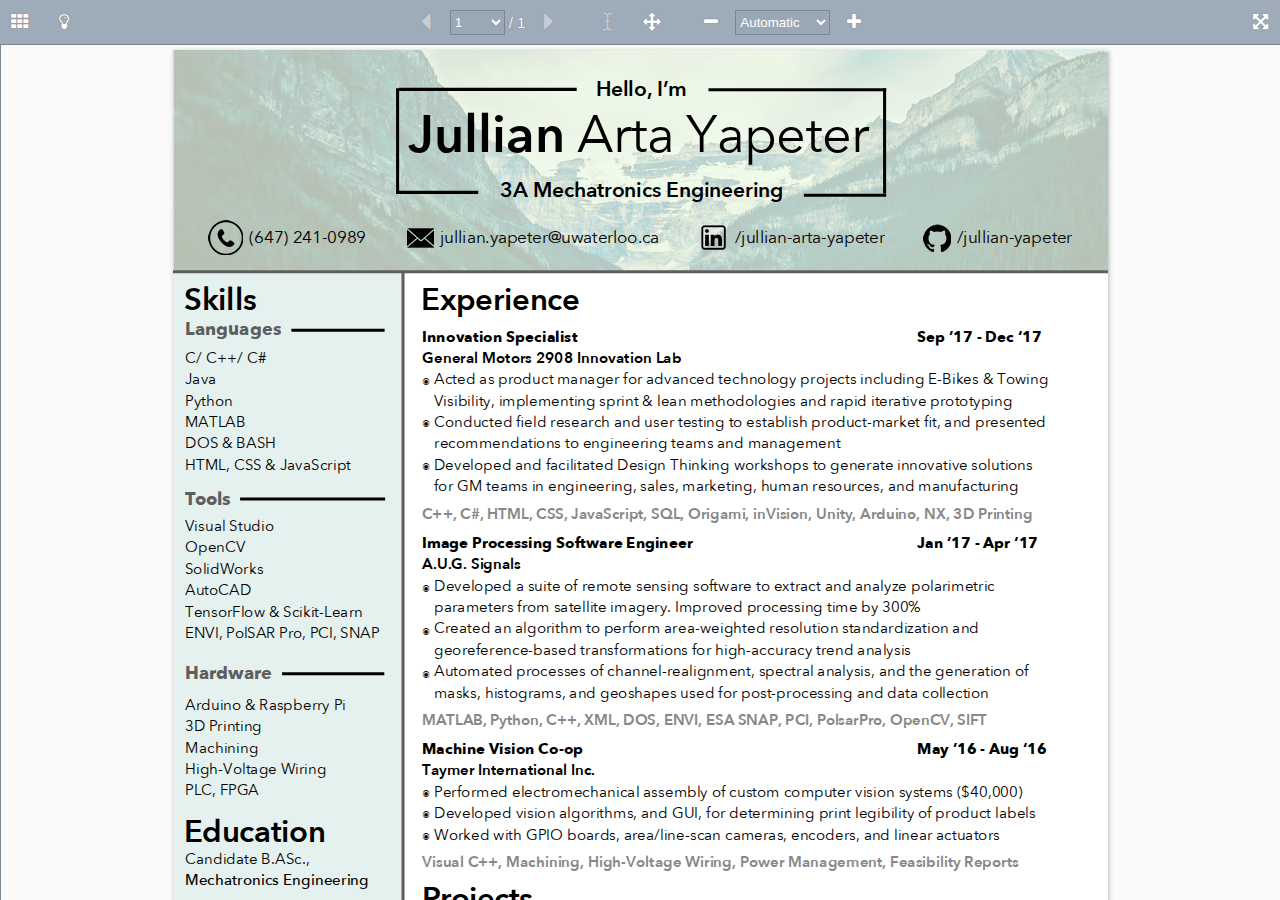
==== index.html @ d7464881 "draft 4" ====
<!DOCTYPE html>
<html lang="en">
<head>
<!-- v1.4.0 -->
<meta http-equiv="X-UA-Compatible" content="IE=Edge" />
<meta charset="utf-8" />
<meta name="viewport" content="width=device-width, initial-scale=1" />
<title></title>
<link rel="stylesheet" href="https://maxcdn.bootstrapcdn.com/font-awesome/4.6.1/css/font-awesome.min.css">
<link rel="stylesheet" type="text/css" href="assets/idrviewer.css">
<script src="assets/idrviewer.js" type="text/javascript"></script>
<script src="assets/idrviewer.querystring-navigation.js"></script>
<script src="assets/idrviewer.fullscreen.js"></script>
<script src="assets/idrviewer.search.js"></script>
<script type="text/javascript">
(function() {
    "use strict";
    var Button = {},
        pgCount,
        curPg;

    /**
     * Shorthand helper function to getElementById
     * @param id
     * @returns {Element}
     */
    var d = function (id) {
        return document.getElementById(id);
    };

    var ClassHelper = (function() {
        return {
            addClass: function(ele, name) {
                var classes = ele.className.length !== 0 ? ele.className.split(" ") : [];
                var index = classes.indexOf(name);
                if (index === -1) {
                    classes.push(name);
                    ele.className = classes.join(" ");
                }
            },

            removeClass: function(ele, name) {
                var classes = ele.className.length !== 0 ? ele.className.split(" ") : [];
                var index = classes.indexOf(name);
                if (index !== -1) {
                    classes.splice(index, 1);
                }
                ele.className = classes.join(" ");
            },

            toggleClass: function(ele, name) {
                var classes = ele.className.length !== 0 ? ele.className.split(" ") : [];
                var index = classes.indexOf(name);
                var wasClassAdded;
                if (index === -1) {
                    classes.push(name);
                    wasClassAdded = true;
                } else {
                    classes.splice(index, 1);
                    wasClassAdded = false;
                }
                ele.className = classes.join(" ");
                return wasClassAdded;
            }
        };
    })();

    /**
     * Encapsulation of sidebar functionality
     */
    var Sidebar = (function () {

        var Sidebar = {},
            loadedThumbsArray = [],
            lastScroll = 0,
            sidebar,
            thumbnailBar,
            imageType,
            scrollSidebar = true,
            thumbnailPanel,
            bookmarkPanel,
            searchPanel,
            isSearchLoaded,
            searchInput;

        /**
         * Performs the setup for the sidebar
         * @param bounds Page bounds array
         * @param thumbnailType Image type used for thumbnails
         * @param bookmarks Object containing any bookmarks
         */
        Sidebar.setup = function (bounds, thumbnailType, bookmarks) {

            Button.outlines = d('btnOutlines');
            Button.thumbnails = d('btnThumbnails');
            Button.search = d('btnSearch');
            d('btnSideToggle').onclick = function () {
                Sidebar.toggleSidebar();
            };
            Button.outlines.onclick = function () {
                Sidebar.switchToBookmarks();
            };
            Button.thumbnails.onclick = function () {
                Sidebar.switchToThumbnails();
            };
            Button.search.onclick = function () {
                Sidebar.switchToSearch();
            };

            thumbnailBar = d('leftContent');
            sidebar = d('left');
            thumbnailPanel = d('thumbnailPanel');
            bookmarkPanel = d('outlinePanel');
            searchPanel = d('searchPanel');
            searchInput = d('searchInput');
            imageType = thumbnailType;

            loadThumbnailFrames(bounds);
            // Initialise loaded array
            for (var i = 0; i < pgCount; i++) {
                loadedThumbsArray[i] = false;
            }

            Sidebar.switchToThumbnails();

            thumbnailBar.addEventListener("scroll", handleThumbnailBarScroll);

            if (bookmarks.length > 0) {
                Sidebar.setBookmarks(bookmarks);
            }
        };

        Sidebar.openSidebar = function() {
            if (sidebar.className.indexOf("open") === -1) {
                Sidebar.toggleSidebar();
            }
        };

        /**
         * Toggle the sidebar open and closed
         */
        Sidebar.toggleSidebar = function () {
            if (ClassHelper.toggleClass(sidebar, "open")) {
                loadVisibleThumbnails();
            }
        };

        /**
         * Display the thumbnail panel in the sidebar
         */
        Sidebar.switchToThumbnails = function () {
            thumbnailPanel.className = "visible";
            bookmarkPanel.className = "hidden";
            searchPanel.className = "hidden";
            Sidebar.scrollToPage(curPg);
            Button.thumbnails.className = 'disabled btn';
            Button.outlines.className = 'btn';
            Button.search.className = 'btn';
        };

        /**
         * Display the bookmarks panel in the sidebar
         */
        Sidebar.switchToBookmarks = function () {
            thumbnailPanel.className = "hidden";
            bookmarkPanel.className = "visible";
            searchPanel.className = "hidden";
            Button.thumbnails.className = 'btn';
            Button.outlines.className = 'disabled btn';
            Button.search.className = 'btn';
        };

        Sidebar.switchToSearch = function() {
            thumbnailPanel.className = "hidden";
            bookmarkPanel.className = "hidden";
            searchPanel.className = "visible";
            Button.thumbnails.className = 'btn';
            Button.outlines.className = 'btn';
            Button.search.className = 'disabled btn';

            var loadListener = function(loaded) {
                if (loaded) {
                    searchInput.value = "";
                    searchInput.disabled = "";
                    searchInput.focus();
                } else {
                    searchInput.value = "Search not available.";
                }
            };
            var progressListener = function(percentageLoaded) {
                searchInput.value = "Loading (" + percentageLoaded + "%)";
            };
            if (!isSearchLoaded) {
                IDRViewer.loadSearch(loadListener, progressListener);
            }
            searchInput.focus();
        };

        /**
         * Load the frames for all the thumbnails
         * @param bounds Page bound array
         */
        var loadThumbnailFrames = function (bounds) {
            var heights = [];
            var MAXWIDTH = 160;
            var MAXHEIGHT = 200;
            // Calculate height for max width of 160px and max height of 200px
            for (var i = 0; i < bounds.length; i++) {
                var height = Math.floor(bounds[i][1] * (MAXWIDTH / bounds[i][0]));
                heights[i] = (bounds[i][0] > bounds[i][1] || height <= MAXHEIGHT) ? height : MAXHEIGHT;
            }

            function makeThumbnailClickHandler(pg) {
                return function() {
                    scrollSidebar = false;
                    IDRViewer.goToPage(pg);
                    return false;
                };
            }

            for (var page = 1; page <= bounds.length; page++) {
                var ele = document.createElement("a");
                ele.style.height = heights[page - 1] + "px";
                ele.className = "thumbnail";
                ele.href = "?page=" + page;
                ele.id = "thumb" + page;
                ele.onclick = makeThumbnailClickHandler(page);
                ele.setAttribute('title', 'Page ' + page);
                ele.innerHTML = '<img src="assets/loading.gif"/>';
                thumbnailPanel.appendChild(ele);
            }
        };

        var handleThumbnailBarScroll = function () {
            var scrollTop = thumbnailBar.scrollTop;
            lastScroll = scrollTop;
            setTimeout(function () {
                loadVisibleThumbnails(scrollTop);
            }, 500);
        };

        var loadVisibleThumbnails = function (scrollTop) {
            if (typeof scrollTop !== 'undefined' && scrollTop != lastScroll)
                return;

            // load thumbs in view
            for (var thumbIndex = 0; thumbIndex < pgCount; thumbIndex++) {
                if (!loadedThumbsArray[thumbIndex]) {
                    var curThumb = thumbnailPanel.children[thumbIndex];
                    // Bails out of the loop when the next thumbnail is below the viewable area
                    if (curThumb.offsetTop > thumbnailBar.scrollTop + thumbnailBar.clientHeight) {
                        break;
                    }
                    if (curThumb.offsetTop + curThumb.clientHeight > thumbnailBar.scrollTop) {
                        curThumb.children[0].setAttribute("src", "thumbnails/" + (thumbIndex + 1) + '.' + imageType);
                        loadedThumbsArray[thumbIndex] = true;
                    }
                }
            }
        };

        /**
         * Scrolls the thumbnail bar to a specific page and adds currentPageThumbnail class.
         * @param page Page to scroll to
         * @param page2 Optional second page
         */
        Sidebar.scrollToPage = function (page, page2) {
            var curThumb = thumbnailPanel.children[page - 1];
            if (curThumb.className != "thumbnail currentPageThumbnail") {

                for (var i = 0; i < pgCount; i++) {
                    thumbnailPanel.children[i].className = "thumbnail";
                }

                curThumb.className = "thumbnail currentPageThumbnail";

                if (scrollSidebar) {
                    thumbnailBar.scrollTop = thumbnailBar.scrollTop + curThumb.getBoundingClientRect().top - d('leftContent').getBoundingClientRect().top;
                }
            }
            if (typeof page2 != 'undefined') {
                thumbnailPanel.children[page2 - 1].className = "thumbnail currentPageThumbnail";
            }
            scrollSidebar = true;
        };

        Sidebar.setBookmarks = function (bookmarks) {
            ClassHelper.addClass(sidebar, 'hasBookmarks');
            addBookmark(bookmarkPanel, bookmarks);
        };

        var addBookmark = function (container, bookmarks) {
            var outer = document.createElement('ul');

            var makeBookmarkClickHandler = function(pg, zoom) {
                return function() {
                    IDRViewer.goToPage(parseInt(pg), zoom);
                };
            };
            for (var i = 0; i < bookmarks.length; i++) {
                var bookmark = bookmarks[i];
                var li = document.createElement('li');
                li.setAttribute('title', 'Page ' + bookmark.page);
                li.innerHTML = bookmark.title;
                li.onclick = makeBookmarkClickHandler(bookmark.page, bookmark.zoom);
                outer.appendChild(li);
                if (typeof(bookmark.children) != 'undefined') {
                    addBookmark(outer, bookmark.children);
                }
            }
            container.appendChild(outer);
        };

        return Sidebar;
    })();

    var populateGoBtn = function () {
        Button.go.className = "";
        Button.go.innerHTML = "";
        for (var i = 1; i <= pgCount; i++) {
            var opt = document.createElement('option');
            opt.value = i;
            opt.innerHTML = pageLabels.length ? pageLabels[i - 1] : String(i);
            Button.go.appendChild(opt);
        }
        Button.go.selectedIndex = curPg - 1;
    };

    var handleGoBtn = function () {
        IDRViewer.goToPage(parseInt(Button.go.options[Button.go.selectedIndex].value));
        this.blur();
    };

    var updateSelectionButtons = function (mode) {
        switch (mode) {
            case IDRViewer.SELECT_PAN:
                Button.select.className = 'btn';
                Button.move.className = 'disabled btn';
                break;
            case IDRViewer.SELECT_SELECT:
                Button.select.className = 'disabled btn';
                Button.move.className = 'btn';
                break;
        }
    };

    var handlePageChange = function (data) {
        d('pgCount').innerHTML = getPageString(data.page, data.pagecount);
        Sidebar.scrollToPage(data.page);
        Button.go.selectedIndex = data.page - 1;

        Button.prev.className = data.isFirstPage ? 'disabled btn' : 'btn';
        Button.next.className = data.isLastPage ? 'disabled btn' : 'btn';
    };

    var handleZoomUpdate = function (data) {
        Button.zoom.value = data.zoomType;
        Button.zoom.options[0].innerHTML = Math.floor(data.zoomValue * 100) + "%";

        Button.zoomOut.className = data.isMinZoom ? 'disabled btn' : 'btn';
        Button.zoomIn.className = data.isMaxZoom ? 'disabled btn' : 'btn';
    };

    var handleSelectionChange = function (data) {
        updateSelectionButtons(data.type);
    };

    var handleZoomBtn = function () {
        var zoomType = Button.zoom.value;
        if (zoomType != IDRViewer.ZOOM_SPECIFIC) {
            IDRViewer.setZoom(zoomType);
        }
        this.blur();
    };

    var handleViewBtn = function () {
        IDRViewer.setLayout(Button.View.value);
        this.blur();
    };

    var setupLayoutSwitching = function (layout, availableLayouts, isMobile) {

        if (!isMobile) {

            if (availableLayouts.length > 1 && pgCount > 1) {
                Button.View = document.createElement('select');
                Button.View.id = 'viewBtn';

                var temp = document.createElement('option');
                temp.innerHTML = "Presentation";
                temp.value = IDRViewer.LAYOUT_PRESENTATION;
                Button.View.appendChild(temp);

                if (availableLayouts.indexOf(IDRViewer.LAYOUT_MAGAZINE) != -1) {
                    temp = document.createElement('option');
                    temp.innerHTML = "Magazine";
                    temp.value = IDRViewer.LAYOUT_MAGAZINE;
                    Button.View.appendChild(temp);
                }
                if (availableLayouts.indexOf(IDRViewer.LAYOUT_CONTINUOUS) != -1) {
                    temp = document.createElement('option');
                    temp.innerHTML = "Continuous";
                    temp.value = IDRViewer.LAYOUT_CONTINUOUS;
                    Button.View.appendChild(temp);
                }
                Button.View.onchange = handleViewBtn;
                d('controls-center').appendChild(Button.View);
                Button.View.value = layout;
            }

        } else {
            Button.zoom.parentNode.removeChild(Button.zoom);
            Button.move.parentNode.removeChild(Button.move);
            Button.select.parentNode.removeChild(Button.select);
            Button.zoomIn.parentNode.removeChild(Button.zoomIn);
            Button.zoomOut.parentNode.removeChild(Button.zoomOut);
        }
    };

    var handleFullscreenChange = function (data) {
        if (data.isFullscreen) {
            Button.fullscreen.className = "btn open";
        } else {
            Button.fullscreen.className = "btn closed";
        }
    };

    var pageLabels = [];

    function getPageString(page, pageCount) {
        var result = "/ " + pageCount;
        if (pageLabels.length) {
            result =  "(" + page + " / " + pageCount + ")";
        }
        return result;
    }

    var doSearch = function() {
        var resultDiv = document.getElementById('searchResults');
        resultDiv.innerHTML = "";

        var searchTerm = d('searchInput').value;
        var matchCase = d('cbMatchCase').checked;
        var limitOnePerPage = d('cbLimitResults').checked;

        var results = IDRViewer.search(searchTerm, matchCase, limitOnePerPage);

        d('searchResultsCount').innerHTML = String(results.length) + " results";

        var docFrag = document.createDocumentFragment();
        for (var i = 0; i < results.length && i < 500; i++) {
            var pg = results[i].page;

            var link = document.createElement("a");
            link.href = "?page=" + pg;
            link.innerHTML = results[i].snippet;
            link.className = "result";
            (function(page) {
                link.onclick = function() {
                    IDRViewer.goToPage(page);
                    return false;
                };
            })(pg);

            docFrag.appendChild(link);

        }
        if (results.length >= 500) {
            var element = document.createElement("span");
            element.innerHTML = "Limited to first 500 results.";
            element.className = "result";
            docFrag.appendChild(element);
        }
        resultDiv.appendChild(docFrag);
    };

    /**
     * Main setup function that runs on load
     */
    IDRViewer.on('ready', function (data) {

        // Grab buttons
        Button.go = d('goBtn');
        Button.zoom = d('zoomBtn');
        Button.fullscreen = d('btnFullScreen');
        Button.prev = d('btnPrev');
        Button.next = d('btnNext');
        Button.move = d('btnMove');
        Button.select = d('btnSelect');
        Button.zoomIn = d('btnZoomIn');
        Button.zoomOut = d('btnZoomOut');

        Button.prev.className = data.isFirstPage ? 'disabled btn' : 'btn';
        Button.next.className = data.isLastPage ? 'disabled btn' : 'btn';

        // Set button actions
        Button.go.onchange = handleGoBtn;
        Button.zoom.onchange = handleZoomBtn;
        Button.prev.onclick = function (e) { IDRViewer.prev(); e.preventDefault(); };
        Button.next.onclick = function (e) { IDRViewer.next(); e.preventDefault(); };
        Button.move.onclick = function (e) { IDRViewer.setSelectMode(IDRViewer.SELECT_PAN); e.preventDefault(); };
        Button.select.onclick = function (e) { IDRViewer.setSelectMode(IDRViewer.SELECT_SELECT); e.preventDefault(); };
        Button.zoomIn.onclick = function (e) { IDRViewer.zoomIn(); e.preventDefault(); };
        Button.zoomOut.onclick = function (e) { IDRViewer.zoomOut(); e.preventDefault(); };

        document.onkeydown = function(e) {
            switch (e.keyCode) {
                case 33: // Page Up
                case 37: // Left Arrow
                    IDRViewer.prev();
                    e.preventDefault();
                    break;
                case 34: // Page Down
                case 39: // Right Arrow
                    IDRViewer.next();
                    e.preventDefault();
                    break;
                case 36: // Home
                    IDRViewer.goToPage(1);
                    e.preventDefault();
                    break;
                case 35: // End
                    IDRViewer.goToPage(data.pagecount);
                    e.preventDefault();
                    break;
            }
        };

        // Misc setup
        document.title = data.title ? data.title : data.fileName;
        curPg = data.page;
        updateSelectionButtons(data.selectMode);
        pageLabels = data.pageLabels;
        pgCount = data.pagecount;

        populateGoBtn();

        Sidebar.setup(data.bounds, data.thumbnailType, data.bookmarks);
        d('pgCount').innerHTML = getPageString(data.page, data.pagecount);

        if (IDRViewer.isFullscreenEnabled()) {
            Button.fullscreen.onclick = function () {
                IDRViewer.toggleFullScreen();
            };
            IDRViewer.on('fullscreenchange', handleFullscreenChange);
        } else {
            Button.fullscreen.parentNode.removeChild(Button.fullscreen);
        }

        setupLayoutSwitching(data.layout, data.availableLayouts, data.isMobile);
        Button.zoom.value = IDRViewer.ZOOM_AUTO;

        // Add event listeners
        IDRViewer.on('selectchange', handleSelectionChange);
        IDRViewer.on('pagechange', handlePageChange);
        IDRViewer.on('zoomchange', handleZoomUpdate);

        var themeToggle = false;
        d('btnThemeToggle').addEventListener('click', function() {
            ClassHelper.removeClass(document.body, "light-theme");
            ClassHelper.removeClass(document.body, "dark-theme");
            ClassHelper.addClass(document.body, themeToggle ? "light-theme" : "dark-theme");
            themeToggle = !themeToggle;
        });

        var searchInput = d('searchInput');
        searchInput.value = "Loading";
        searchInput.disabled = "disabled";
        searchInput.oninput = doSearch;
        d('cbMatchCase').onclick = doSearch;
        d('cbLimitResults').onclick = doSearch;

        document.addEventListener('keydown', function(event) {
            if (event.keyCode == 70 && (event.ctrlKey || event.metaKey)) {
                Sidebar.openSidebar();
                Sidebar.switchToSearch();
                event.preventDefault();
            }
        });
    });
})();
</script>
<style type="text/css">
    #left {
        transition-timing-function: ease;
        transition-duration: 200ms;
        top: 45px;
        bottom: 0;
        position: absolute;
        overflow: hidden;
        z-index: 999;
        left: -350px;
        width: 350px;
    }
    .light-theme #left {
        border-right: 1px solid #7b8793;
    }
    .dark-theme #left {
        border-right: 1px solid #000;
    }
    #left.open {
        left: 0;
    }
    #left-controls {
        height: 44px;
        display: block;
    }
    #leftContent {
        top: 45px;
        bottom: 0;
        left: 0;
        right: 0;
        position: absolute;
        overflow-y: scroll;
        background-color: rgba(0,0,0,0.5);
        -webkit-overflow-scrolling: touch;
    }
    #btnOutlines {
        display: none;
    }
    #left.hasBookmarks #btnOutlines {
        display: inline;
    }
    #outlinePanel {
        display: none;
    }

    #pgCount {
        font-family: Arial,serif;
        vertical-align: middle;
        font-size: 15px;
    }
    #btnSelect, #btnZoomOut, #viewBtn {
        margin-left: 20px;
    }


    #goBtn, #zoomBtn, #viewBtn {
        height: 25px;
    }
	#goBtn {
		width: 55px;
	}
    #viewBtn {
        width: 105px;
    }
	#zoomBtn {
		width: 95px;
	}
    .thumbnail {
        cursor: pointer;
        display: block;
        padding: 5px 0;
        margin: 0 auto;
        text-align: center;
    }
    .thumbnail img{
        max-width: 160px;
    }
    .currentPageThumbnail {
        background-color: #777777;
    }
    .thumbnail:hover {
        background-color: #CCCCCC;
    }
    #thumbnailPanel.visible, #outlinePanel.visible, #searchPanel.visible {
        display: inline;
    }
    #thumbnailPanel.hidden, #outlinePanel.hidden, #searchPanel.hidden {
        display: none;
    }
    #outlinePanel ul {
        list-style-type: none;
        padding: 0 5px;
    }
    #outlinePanel ul ul {
        padding-left: 15px;
        padding-right: 0;
    }
    #outlinePanel li {
        color: white;
        padding: 2px;
        font-family: Arial,serif;
        font-size: 15px;
    }
    #outlinePanel li:hover {
        background-color: rgba(0,0,0,0.3);
        cursor: pointer;
    }
    #searchPanel {
        font-family: Arial, sans-serif;
        font-size: 14px;
    }
    #searchPanel * {
        color: white;
        margin: 5px;
    }
    #searchPanel #searchInput {
        color: black;
        border: 1px solid #666;
        width: 288px;
        display: block;
        padding: 5px;
        margin: 20px auto 10px;
    }
    #searchPanel .searchOption {
        margin: 0 20px;
        display: block;
    }
    #searchPanel hr {
        margin-top: 18px;
    }
    #searchPanel #searchResultsCount {
        text-align: center;
        display: block;
    }
    #searchPanel .result {
        text-decoration: none;
        display: block;
        word-wrap: break-word;
    }

    body {
        margin: 0;
        padding: 0;
    }

    .btn {
        border: 0 none;
        height: 30px;
        padding: 0;
        width: 30px;
        background-color: transparent;
        display: inline-block;
        margin: 7px 5px 0;
        vertical-align: top;
        cursor: pointer;
    }

    .page {
        box-shadow: 1px 1px 4px rgba(120, 120, 120, 0.5);
    }

    #controls {
        height: 44px;
        line-height: 44px;
        position: fixed;
        text-align: center;
        top: 0;
        left: 0;
        right: 0;
        transition: 0.3s ease 0s;
    }
    #controls-left {
        display: inline-block;
        left: 0;
        position: absolute;
    }
    #controls-center {
        display: inline-block;
    }
    #controls-right {
        display: inline-block;
        right: 0;
        position: absolute;
    }

    .light-theme #idrviewer {
        background: #fafafa none repeat scroll 0 0;
    }
    .light-theme #controls,
    .light-theme #left-controls {
        background: #9eacba none repeat scroll 0 0;
        border-bottom: 1px solid #7b8793;
    }

    .light-theme #pgCount,
    .light-theme .btn {
        color: white;
        text-shadow: 0 0 1px #595959;
    }
    .light-theme .btn:hover {
        opacity: 0.6;
    }
    .light-theme .btn.disabled {
        opacity: 0.4;
    }

	.light-theme #goBtn,
	.light-theme #zoomBtn,
	.light-theme #viewBtn {
        background-color: #9aa8b6;
        color: white;
		border: 1px solid #7b8793;
    }

    .dark-theme #idrviewer {
        background: #666 none repeat scroll 0 0;
    }
    .dark-theme #controls,
    .dark-theme #left-controls {
        background: #444 none repeat scroll 0 0;
        border-bottom: 1px solid #000;
    }
    .dark-theme #pgCount {
        color: white;
        opacity: 0.8;
    }
    .dark-theme .btn {
        opacity: 0.7;
        color: white;
    }
    .dark-theme .btn:hover {
        opacity: 0.95;
    }
    .dark-theme .btn.disabled {
        opacity: 0.2;
    }

	.dark-theme #goBtn,
	.dark-theme #zoomBtn,
	.dark-theme #viewBtn {
        background-color: #656565;
        color: white;
		border: 1px solid #000;
    }

    #idrviewer {
        top: 45px;
        bottom: 0;
        left: 0;
        right: 0;
        position: absolute;
    }

</style>
</head>
<body class="light-theme">
    <div id="left">
        <div id="left-controls">
            <button id="btnThumbnails" title="Thumbnails" class="btn"><i class="fa fa-picture-o fa-lg" aria-hidden="true"></i></button>
            <button id="btnOutlines" title="Bookmarks" class="btn"><i class="fa fa-list-ul fa-lg" aria-hidden="true"></i></button>
            <button id="btnSearch" title="Search" class="btn"><i class="fa fa-search fa-lg" aria-hidden="true"></i></button>
        </div>
        <div id="leftContent">
            <div id="thumbnailPanel"></div>
            <div id="outlinePanel"></div>
            <div id="searchPanel">
                <input id="searchInput" title="Search" type="text">
                <label class="searchOption"><input type="checkbox" id="cbMatchCase"> Match case</label>
                <label class="searchOption"><input type="checkbox" id="cbLimitResults"> Limit results 1 per page</label>
                <hr>
                <span id="searchResultsCount"></span>
                <div id="searchResults"></div>
            </div>
        </div>
    </div>

    <div id="main">
        <div id="controls">
            <div id="controls-left">
                <button id="btnSideToggle" title="Sidebar" class="btn"><i class="fa fa-th fa-lg" aria-hidden="true"></i></button>
                <button id="btnThemeToggle" title="Theme Toggle" class="btn"><i class="fa fa-lightbulb-o fa-lg" aria-hidden="true"></i></button>
            </div>

            <div id="controls-center">
                <button id="btnPrev" title="Previous Page" class="btn"><i class="fa fa-caret-left fa-2x" aria-hidden="true"></i></button>
                <select id="goBtn">

                </select>
                <span id="pgCount"></span>
                <button id="btnNext" title="Next Page" class="btn"><i class="fa fa-caret-right fa-2x" aria-hidden="true"></i></button>

                <button id="btnSelect" title="Select" class="btn"><i class="fa fa-i-cursor fa-lg" aria-hidden="true"></i></button>
                <button id="btnMove" title="Pan" class="btn"><i class="fa fa-arrows fa-lg" aria-hidden="true"></i></button>

                <button id="btnZoomOut" title="Zoom Out" class="btn"><i class="fa fa-minus fa-lg" aria-hidden="true"></i></button>
                <select id="zoomBtn">
                    <option value="specific">100%</option>
                    <option value="actualsize">Actual Size</option>
                    <option value="fitwidth">Fit Width</option>
                    <option value="fitheight">Fit Height</option>
                    <option value="fitpage">Fit Page</option>
                    <option value="auto">Automatic</option>

                </select>
                <button id="btnZoomIn" title="Zoom In" class="btn"><i class="fa fa-plus fa-lg" aria-hidden="true"></i></button>
            </div>
            <div id="controls-right">
                <button id="btnFullScreen" title="Fullscreen" class="btn"><i class="fa fa-arrows-alt fa-lg" aria-hidden="true"></i></button>
            </div>
        </div>

        <div id="idrviewer">

        </div>
    </div>
    <script src="config.js" type="text/javascript"></script>
    <script type="text/javascript">IDRViewer.setup();</script>
</body>
</html>
---- assets/idrviewer.css ----
/* IDRViewer - v1.1.0 */

/* Layout Styles */
.page {
    display:block;
    overflow: hidden;
    background-color: white;
}

.page-inner {
    -webkit-transform-origin: top left;
    -moz-transform-origin: top left;
    -o-transform-origin: top left;
    -ms-transform-origin: top left;
}

#idrviewer {
    overflow: auto;
    line-height: 0;
    margin: 0;
    padding: 0;
    -webkit-overflow-scrolling: touch;
}

/* Presentation Layout */
.layout-presentation .page {
    visibility: hidden;
    position: absolute;
}
.layout-presentation .page.current {
    visibility: visible !important;
    z-index: 1; /* Fix selection in IE/Edge */
}

/* Continuous Layout */
.layout-continuous .page {
    margin: 0 auto 10px;
}
.layout-continuous .page:last-child {
    margin: 0 auto 0;
}

/* Continuous_Horizontal Layout */
#idrviewer.layout-continuous_horizontal {
    overflow: hidden;

    /*-webkit-scroll-snap-type: mandatory;*/
    /*-webkit-scroll-snap-points-x: repeat(100%);*/
}

.layout-continuous_horizontal .page {
    display: inline-block;
    transform: translate3d(0, 0, 0);
}

/* Magazine Layout */
.layout-magazine .page {
    visibility: hidden;
    position: absolute;
}
.layout-magazine .page.current {
    visibility: visible !important;
    z-index: 1; /* Fix selection in IE/Edge */
}



/* Slide Transition */
.layout-presentation.transition-slide .page {
    -webkit-transition: opacity 0.2s, -webkit-transform 0.4s;
    transition: opacity 0.2s, transform 0.4s;
    opacity: 0;
    visibility: visible !important;
}
.layout-presentation.transition-slide .page.current {
    visibility: visible !important;
    opacity: 1;
}
.layout-presentation.transition-slide .page.after {
    visibility: visible !important;
    -webkit-transform: translateX(130%);
    transform: translateX(130%);
    -webkit-transition-delay: 0.1s, 0s;
    transition-delay: 0.1s, 0s;
}
.layout-presentation.transition-slide .page.before {
    visibility: visible !important;
    -webkit-transform: translateX(-130%);
    transform: translateX(-130%);
    -webkit-transition-delay: 0.1s, 0s;
    transition-delay: 0.1s, 0s;
}

/* Fade Transition */
.layout-presentation.transition-fade .page {
    -webkit-transition: visibility 0.5s, opacity 0.5s;
    transition: visibility 0.5s, opacity 0.5s;
    opacity: 1;
}
.layout-presentation.transition-fade .page.prev,
.layout-presentation.transition-fade .page.next {
    opacity: 0;
    z-index: 2;
}

/* Flip Transition */
.layout-presentation.transition-flip > div > div {
    -webkit-transform-style: preserve-3d;
    transform-style: preserve-3d;
    -webkit-perspective: 1000px;
    perspective: 1000px;
}
.layout-presentation.transition-flip .page {
    -webkit-transition: -webkit-transform 0.5s;
    transition: transform 0.5s;
    -webkit-backface-visibility: hidden;
    backface-visibility: hidden;
}
.layout-presentation.transition-flip .page.before {
    -webkit-transform: rotateY(-180deg);
    transform: rotateY(-180deg);
}
.layout-presentation.transition-flip .page.after {
    -webkit-transform: rotateY(180deg);
    transform: rotateY(180deg);
}
.layout-presentation.transition-flip .next,
.layout-presentation.transition-flip .prev {
    visibility: visible;
}

/* Throw Transition */
.layout-presentation.transition-throw .page {
    opacity: 0;
    -webkit-transition: -webkit-transform 0.5s, opacity 0.5s;
    transition: transform 0.5s, opacity 0.5s;
    -webkit-transition-timing-function: ease-out;
    transition-timing-function: ease-out;
}
.layout-presentation.transition-throw .page.current {
    visibility: visible !important;
    z-index: 3;
    opacity: 1;
}
.layout-presentation.transition-throw .page.prev {
    visibility: visible !important;
    opacity: 0;
    z-index: 4;
}
.layout-presentation.transition-throw .page.prev:nth-child(even) {
    -webkit-transform: translate(100%, -100%) rotate(240deg);
    transform: translate(100%, -100%) rotate(240deg);
}
.layout-presentation.transition-throw .page.prev:nth-child(odd) {
    -webkit-transform: translate(-100%, -100%) rotate(-240deg);
    transform: translate(-100%, -100%) rotate(-240deg);
}
.layout-presentation.transition-throw .page.next {
    visibility: visible !important;
    -webkit-transform: none;
    transform: none;
    opacity: 1;
    z-index: 2;
}

/* Magazine Transition */
.layout-magazine.transition-magazine > div > div {
    -webkit-transform-style: preserve-3d;
    transform-style: preserve-3d;
    -webkit-perspective: 3000px;
    perspective: 3000px;
}
.layout-magazine.transition-magazine .page {
    -webkit-transition: -webkit-transform 0.5s;
    transition: transform 0.5s;
    -webkit-backface-visibility: hidden;
    backface-visibility: hidden;
}
.layout-magazine.transition-magazine .page:nth-child(odd) {
    -webkit-transform-origin: left top 0;
    transform-origin: left top 0;
}
.layout-magazine.transition-magazine .page:nth-child(even) {
    -webkit-transform-origin: right top 0;
    transform-origin: right top 0;
}
.layout-magazine.transition-magazine .page.current,
.layout-magazine.transition-magazine .page.prev:nth-child(even),
.layout-magazine.transition-magazine .page.next:nth-child(odd),
.layout-magazine.transition-magazine .page.before:nth-child(even),
.layout-magazine.transition-magazine .page.after:nth-child(odd) {
    -webkit-transform: none !important;
    transform: none !important;
}

.layout-magazine.transition-magazine .page.before:nth-child(odd),
.layout-magazine.transition-magazine .page.prev:nth-child(odd) {
    -webkit-transform: rotateY(-180deg);
    transform: rotateY(-180deg);
    z-index: 3;
}

.layout-magazine.transition-magazine .page.after:nth-child(even),
.layout-magazine.transition-magazine .page.next:nth-child(even) {
    -webkit-transform: rotateY(180deg);
    transform: rotateY(180deg);
    z-index: 3;
}

.layout-magazine.transition-magazine .page.prev,
.layout-magazine.transition-magazine .page.next {
    visibility: visible;
}
.layout-magazine.transition-magazine .page.current {
    z-index: 2;
}
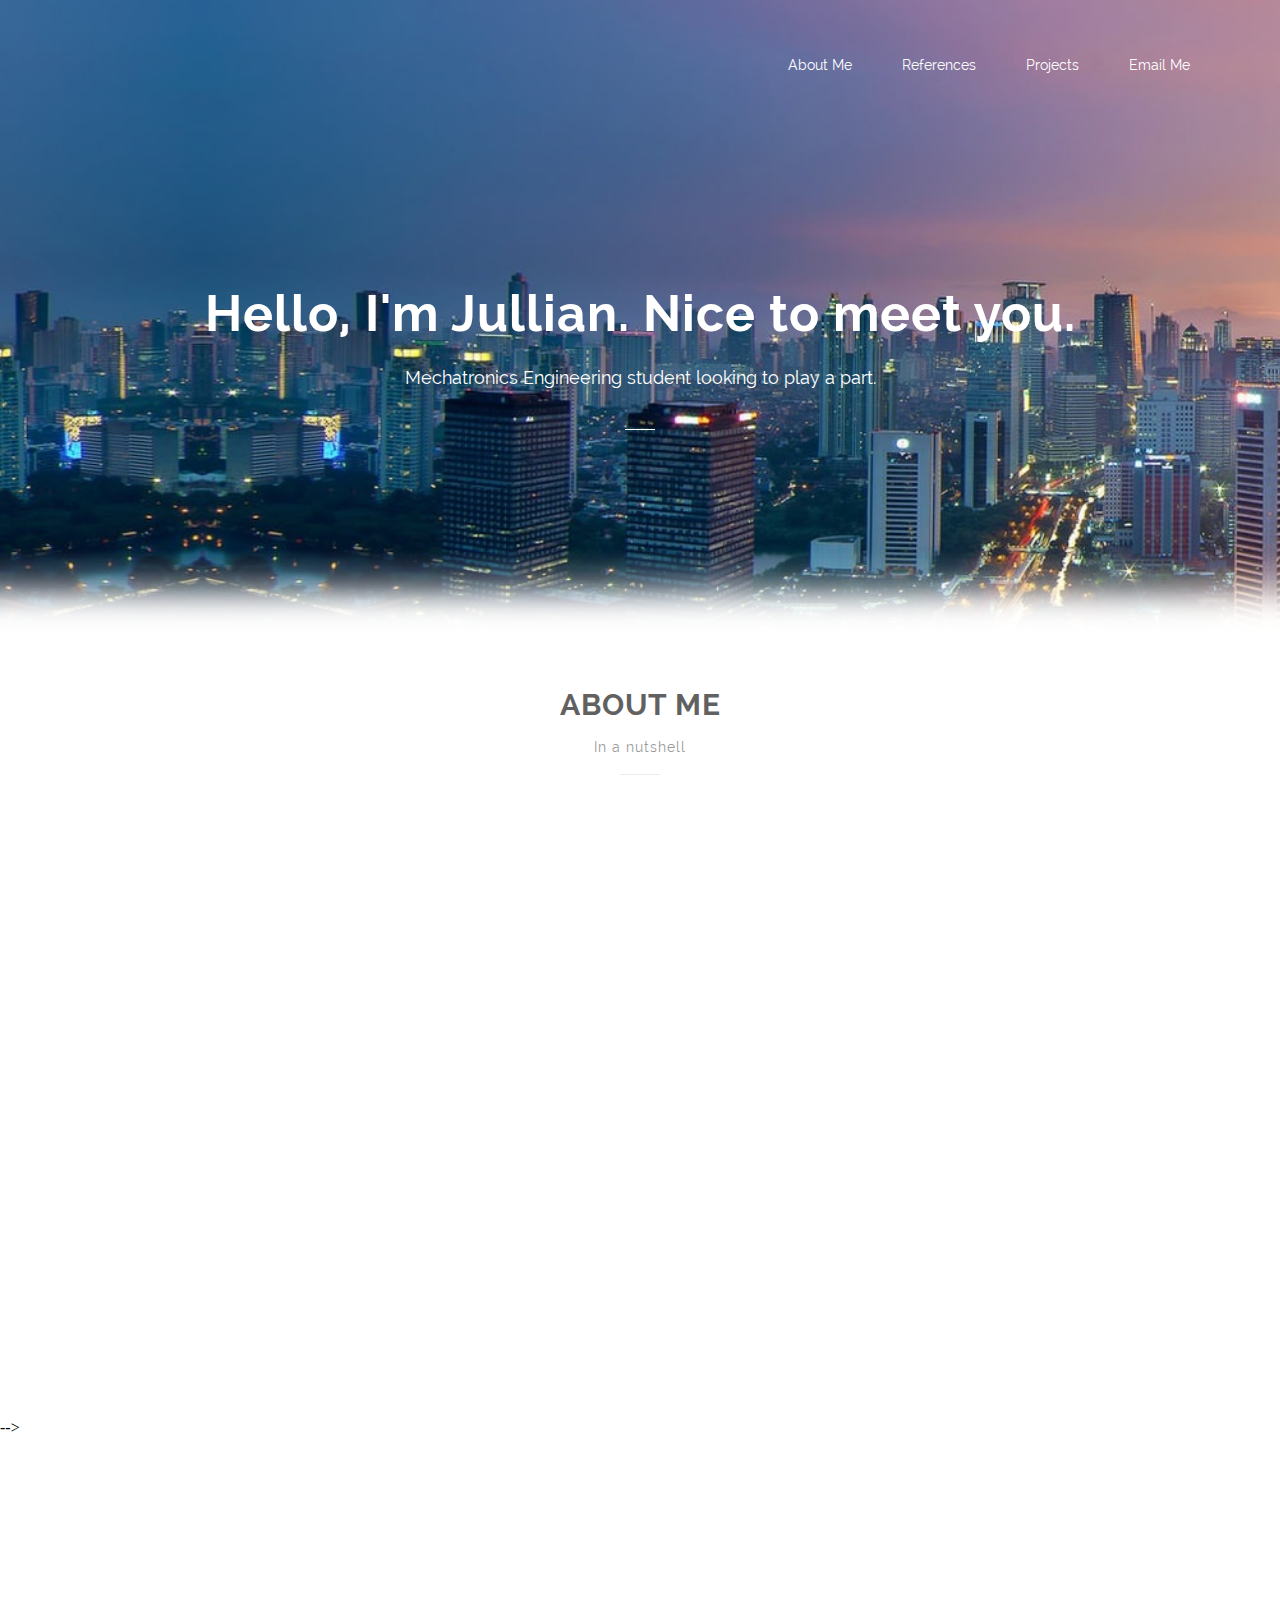
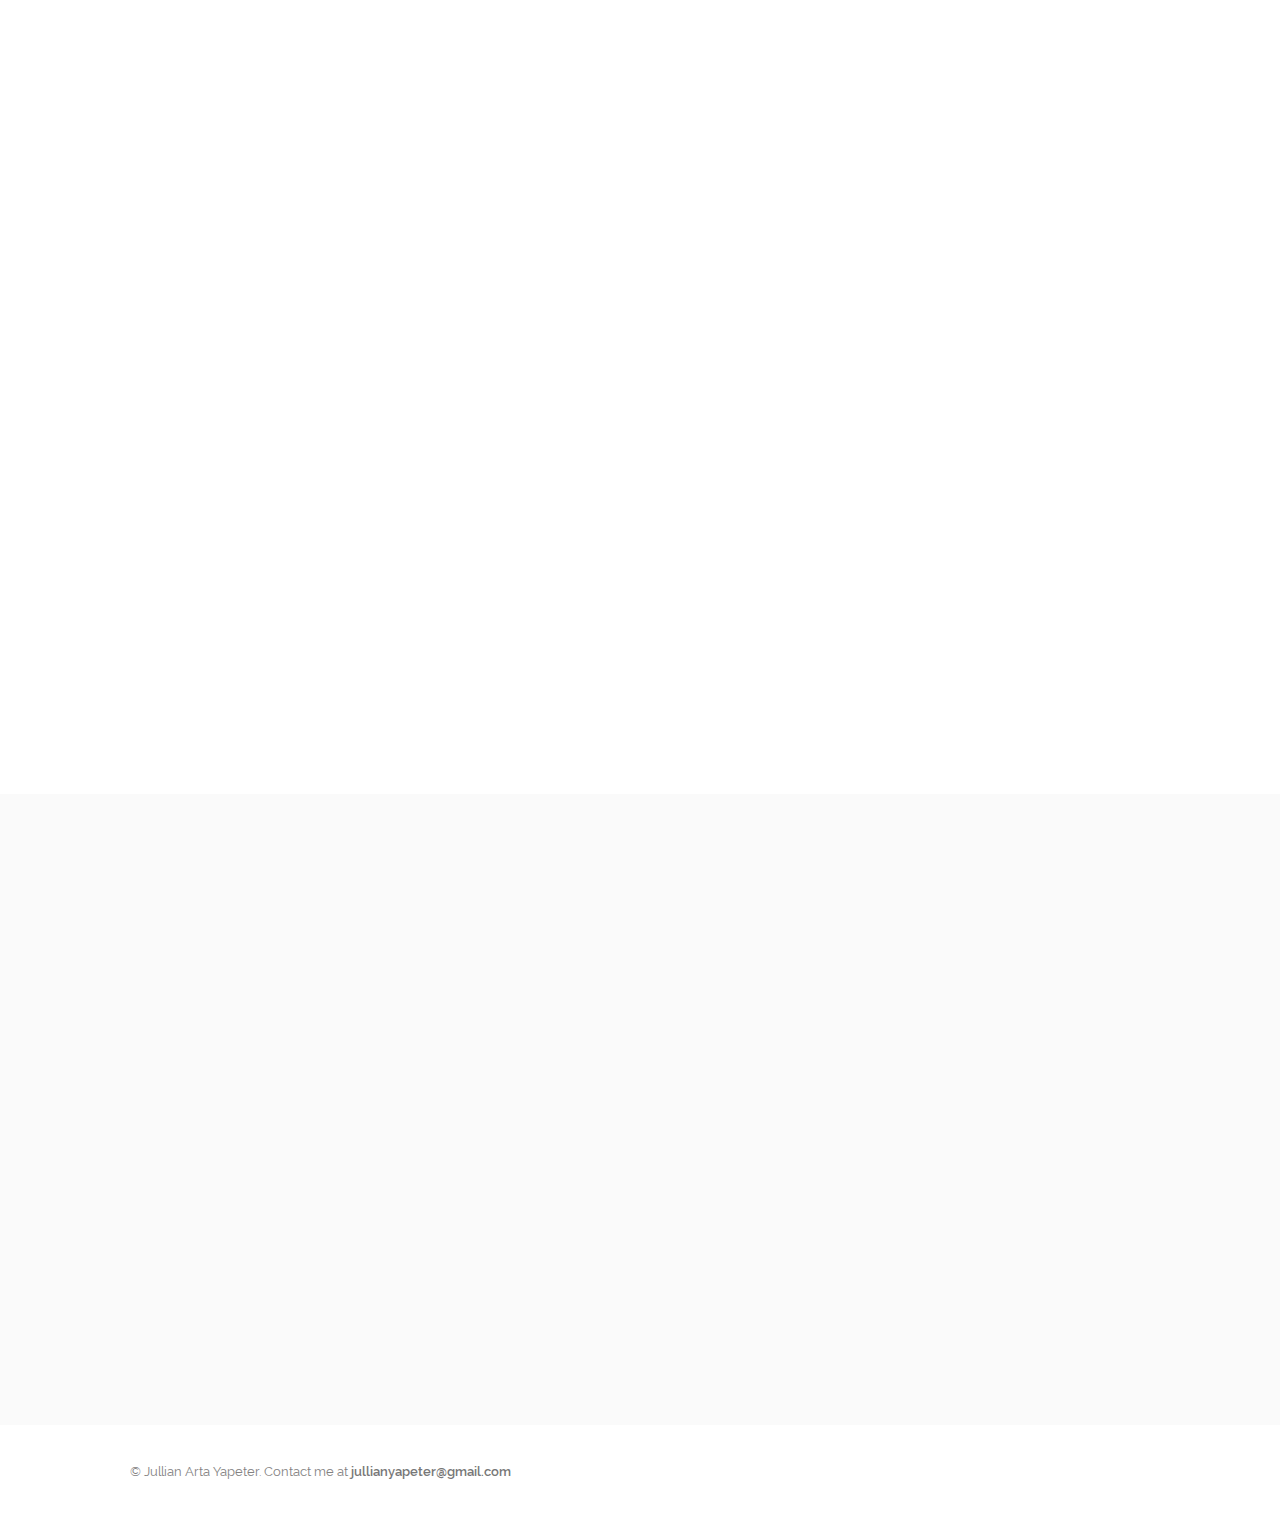
==== commit 0d2ed83b: "first version of business card website" ====
--- a/index.html
+++ b/index.html
@@ -1,901 +1,235 @@
-<!DOCTYPE html>
-<html lang="en">
-<head>
-<!-- v1.4.0 -->
-<meta http-equiv="X-UA-Compatible" content="IE=Edge" />
-<meta charset="utf-8" />
-<meta name="viewport" content="width=device-width, initial-scale=1" />
-<title></title>
-<link rel="stylesheet" href="https://maxcdn.bootstrapcdn.com/font-awesome/4.6.1/css/font-awesome.min.css">
-<link rel="stylesheet" type="text/css" href="assets/idrviewer.css">
-<script src="assets/idrviewer.js" type="text/javascript"></script>
-<script src="assets/idrviewer.querystring-navigation.js"></script>
-<script src="assets/idrviewer.fullscreen.js"></script>
-<script src="assets/idrviewer.search.js"></script>
-<script type="text/javascript">
-(function() {
-    "use strict";
-    var Button = {},
-        pgCount,
-        curPg;
-
-    /**
-     * Shorthand helper function to getElementById
-     * @param id
-     * @returns {Element}
-     */
-    var d = function (id) {
-        return document.getElementById(id);
-    };
-
-    var ClassHelper = (function() {
-        return {
-            addClass: function(ele, name) {
-                var classes = ele.className.length !== 0 ? ele.className.split(" ") : [];
-                var index = classes.indexOf(name);
-                if (index === -1) {
-                    classes.push(name);
-                    ele.className = classes.join(" ");
-                }
-            },
-
-            removeClass: function(ele, name) {
-                var classes = ele.className.length !== 0 ? ele.className.split(" ") : [];
-                var index = classes.indexOf(name);
-                if (index !== -1) {
-                    classes.splice(index, 1);
-                }
-                ele.className = classes.join(" ");
-            },
-
-            toggleClass: function(ele, name) {
-                var classes = ele.className.length !== 0 ? ele.className.split(" ") : [];
-                var index = classes.indexOf(name);
-                var wasClassAdded;
-                if (index === -1) {
-                    classes.push(name);
-                    wasClassAdded = true;
-                } else {
-                    classes.splice(index, 1);
-                    wasClassAdded = false;
-                }
-                ele.className = classes.join(" ");
-                return wasClassAdded;
-            }
-        };
-    })();
-
-    /**
-     * Encapsulation of sidebar functionality
-     */
-    var Sidebar = (function () {
-
-        var Sidebar = {},
-            loadedThumbsArray = [],
-            lastScroll = 0,
-            sidebar,
-            thumbnailBar,
-            imageType,
-            scrollSidebar = true,
-            thumbnailPanel,
-            bookmarkPanel,
-            searchPanel,
-            isSearchLoaded,
-            searchInput;
-
-        /**
-         * Performs the setup for the sidebar
-         * @param bounds Page bounds array
-         * @param thumbnailType Image type used for thumbnails
-         * @param bookmarks Object containing any bookmarks
-         */
-        Sidebar.setup = function (bounds, thumbnailType, bookmarks) {
-
-            Button.outlines = d('btnOutlines');
-            Button.thumbnails = d('btnThumbnails');
-            Button.search = d('btnSearch');
-            d('btnSideToggle').onclick = function () {
-                Sidebar.toggleSidebar();
-            };
-            Button.outlines.onclick = function () {
-                Sidebar.switchToBookmarks();
-            };
-            Button.thumbnails.onclick = function () {
-                Sidebar.switchToThumbnails();
-            };
-            Button.search.onclick = function () {
-                Sidebar.switchToSearch();
-            };
-
-            thumbnailBar = d('leftContent');
-            sidebar = d('left');
-            thumbnailPanel = d('thumbnailPanel');
-            bookmarkPanel = d('outlinePanel');
-            searchPanel = d('searchPanel');
-            searchInput = d('searchInput');
-            imageType = thumbnailType;
-
-            loadThumbnailFrames(bounds);
-            // Initialise loaded array
-            for (var i = 0; i < pgCount; i++) {
-                loadedThumbsArray[i] = false;
-            }
-
-            Sidebar.switchToThumbnails();
-
-            thumbnailBar.addEventListener("scroll", handleThumbnailBarScroll);
-
-            if (bookmarks.length > 0) {
-                Sidebar.setBookmarks(bookmarks);
-            }
-        };
-
-        Sidebar.openSidebar = function() {
-            if (sidebar.className.indexOf("open") === -1) {
-                Sidebar.toggleSidebar();
-            }
-        };
-
-        /**
-         * Toggle the sidebar open and closed
-         */
-        Sidebar.toggleSidebar = function () {
-            if (ClassHelper.toggleClass(sidebar, "open")) {
-                loadVisibleThumbnails();
-            }
-        };
-
-        /**
-         * Display the thumbnail panel in the sidebar
-         */
-        Sidebar.switchToThumbnails = function () {
-            thumbnailPanel.className = "visible";
-            bookmarkPanel.className = "hidden";
-            searchPanel.className = "hidden";
-            Sidebar.scrollToPage(curPg);
-            Button.thumbnails.className = 'disabled btn';
-            Button.outlines.className = 'btn';
-            Button.search.className = 'btn';
-        };
-
-        /**
-         * Display the bookmarks panel in the sidebar
-         */
-        Sidebar.switchToBookmarks = function () {
-            thumbnailPanel.className = "hidden";
-            bookmarkPanel.className = "visible";
-            searchPanel.className = "hidden";
-            Button.thumbnails.className = 'btn';
-            Button.outlines.className = 'disabled btn';
-            Button.search.className = 'btn';
-        };
-
-        Sidebar.switchToSearch = function() {
-            thumbnailPanel.className = "hidden";
-            bookmarkPanel.className = "hidden";
-            searchPanel.className = "visible";
-            Button.thumbnails.className = 'btn';
-            Button.outlines.className = 'btn';
-            Button.search.className = 'disabled btn';
-
-            var loadListener = function(loaded) {
-                if (loaded) {
-                    searchInput.value = "";
-                    searchInput.disabled = "";
-                    searchInput.focus();
-                } else {
-                    searchInput.value = "Search not available.";
-                }
-            };
-            var progressListener = function(percentageLoaded) {
-                searchInput.value = "Loading (" + percentageLoaded + "%)";
-            };
-            if (!isSearchLoaded) {
-                IDRViewer.loadSearch(loadListener, progressListener);
-            }
-            searchInput.focus();
-        };
-
-        /**
-         * Load the frames for all the thumbnails
-         * @param bounds Page bound array
-         */
-        var loadThumbnailFrames = function (bounds) {
-            var heights = [];
-            var MAXWIDTH = 160;
-            var MAXHEIGHT = 200;
-            // Calculate height for max width of 160px and max height of 200px
-            for (var i = 0; i < bounds.length; i++) {
-                var height = Math.floor(bounds[i][1] * (MAXWIDTH / bounds[i][0]));
-                heights[i] = (bounds[i][0] > bounds[i][1] || height <= MAXHEIGHT) ? height : MAXHEIGHT;
-            }
-
-            function makeThumbnailClickHandler(pg) {
-                return function() {
-                    scrollSidebar = false;
-                    IDRViewer.goToPage(pg);
-                    return false;
-                };
-            }
-
-            for (var page = 1; page <= bounds.length; page++) {
-                var ele = document.createElement("a");
-                ele.style.height = heights[page - 1] + "px";
-                ele.className = "thumbnail";
-                ele.href = "?page=" + page;
-                ele.id = "thumb" + page;
-                ele.onclick = makeThumbnailClickHandler(page);
-                ele.setAttribute('title', 'Page ' + page);
-                ele.innerHTML = '<img src="assets/loading.gif"/>';
-                thumbnailPanel.appendChild(ele);
-            }
-        };
-
-        var handleThumbnailBarScroll = function () {
-            var scrollTop = thumbnailBar.scrollTop;
-            lastScroll = scrollTop;
-            setTimeout(function () {
-                loadVisibleThumbnails(scrollTop);
-            }, 500);
-        };
-
-        var loadVisibleThumbnails = function (scrollTop) {
-            if (typeof scrollTop !== 'undefined' && scrollTop != lastScroll)
-                return;
-
-            // load thumbs in view
-            for (var thumbIndex = 0; thumbIndex < pgCount; thumbIndex++) {
-                if (!loadedThumbsArray[thumbIndex]) {
-                    var curThumb = thumbnailPanel.children[thumbIndex];
-                    // Bails out of the loop when the next thumbnail is below the viewable area
-                    if (curThumb.offsetTop > thumbnailBar.scrollTop + thumbnailBar.clientHeight) {
-                        break;
-                    }
-                    if (curThumb.offsetTop + curThumb.clientHeight > thumbnailBar.scrollTop) {
-                        curThumb.children[0].setAttribute("src", "thumbnails/" + (thumbIndex + 1) + '.' + imageType);
-                        loadedThumbsArray[thumbIndex] = true;
-                    }
-                }
-            }
-        };
-
-        /**
-         * Scrolls the thumbnail bar to a specific page and adds currentPageThumbnail class.
-         * @param page Page to scroll to
-         * @param page2 Optional second page
-         */
-        Sidebar.scrollToPage = function (page, page2) {
-            var curThumb = thumbnailPanel.children[page - 1];
-            if (curThumb.className != "thumbnail currentPageThumbnail") {
-
-                for (var i = 0; i < pgCount; i++) {
-                    thumbnailPanel.children[i].className = "thumbnail";
-                }
-
-                curThumb.className = "thumbnail currentPageThumbnail";
-
-                if (scrollSidebar) {
-                    thumbnailBar.scrollTop = thumbnailBar.scrollTop + curThumb.getBoundingClientRect().top - d('leftContent').getBoundingClientRect().top;
-                }
-            }
-            if (typeof page2 != 'undefined') {
-                thumbnailPanel.children[page2 - 1].className = "thumbnail currentPageThumbnail";
-            }
-            scrollSidebar = true;
-        };
-
-        Sidebar.setBookmarks = function (bookmarks) {
-            ClassHelper.addClass(sidebar, 'hasBookmarks');
-            addBookmark(bookmarkPanel, bookmarks);
-        };
-
-        var addBookmark = function (container, bookmarks) {
-            var outer = document.createElement('ul');
-
-            var makeBookmarkClickHandler = function(pg, zoom) {
-                return function() {
-                    IDRViewer.goToPage(parseInt(pg), zoom);
-                };
-            };
-            for (var i = 0; i < bookmarks.length; i++) {
-                var bookmark = bookmarks[i];
-                var li = document.createElement('li');
-                li.setAttribute('title', 'Page ' + bookmark.page);
-                li.innerHTML = bookmark.title;
-                li.onclick = makeBookmarkClickHandler(bookmark.page, bookmark.zoom);
-                outer.appendChild(li);
-                if (typeof(bookmark.children) != 'undefined') {
-                    addBookmark(outer, bookmark.children);
-                }
-            }
-            container.appendChild(outer);
-        };
-
-        return Sidebar;
-    })();
-
-    var populateGoBtn = function () {
-        Button.go.className = "";
-        Button.go.innerHTML = "";
-        for (var i = 1; i <= pgCount; i++) {
-            var opt = document.createElement('option');
-            opt.value = i;
-            opt.innerHTML = pageLabels.length ? pageLabels[i - 1] : String(i);
-            Button.go.appendChild(opt);
-        }
-        Button.go.selectedIndex = curPg - 1;
-    };
-
-    var handleGoBtn = function () {
-        IDRViewer.goToPage(parseInt(Button.go.options[Button.go.selectedIndex].value));
-        this.blur();
-    };
-
-    var updateSelectionButtons = function (mode) {
-        switch (mode) {
-            case IDRViewer.SELECT_PAN:
-                Button.select.className = 'btn';
-                Button.move.className = 'disabled btn';
-                break;
-            case IDRViewer.SELECT_SELECT:
-                Button.select.className = 'disabled btn';
-                Button.move.className = 'btn';
-                break;
-        }
-    };
-
-    var handlePageChange = function (data) {
-        d('pgCount').innerHTML = getPageString(data.page, data.pagecount);
-        Sidebar.scrollToPage(data.page);
-        Button.go.selectedIndex = data.page - 1;
-
-        Button.prev.className = data.isFirstPage ? 'disabled btn' : 'btn';
-        Button.next.className = data.isLastPage ? 'disabled btn' : 'btn';
-    };
-
-    var handleZoomUpdate = function (data) {
-        Button.zoom.value = data.zoomType;
-        Button.zoom.options[0].innerHTML = Math.floor(data.zoomValue * 100) + "%";
-
-        Button.zoomOut.className = data.isMinZoom ? 'disabled btn' : 'btn';
-        Button.zoomIn.className = data.isMaxZoom ? 'disabled btn' : 'btn';
-    };
-
-    var handleSelectionChange = function (data) {
-        updateSelectionButtons(data.type);
-    };
-
-    var handleZoomBtn = function () {
-        var zoomType = Button.zoom.value;
-        if (zoomType != IDRViewer.ZOOM_SPECIFIC) {
-            IDRViewer.setZoom(zoomType);
-        }
-        this.blur();
-    };
-
-    var handleViewBtn = function () {
-        IDRViewer.setLayout(Button.View.value);
-        this.blur();
-    };
-
-    var setupLayoutSwitching = function (layout, availableLayouts, isMobile) {
-
-        if (!isMobile) {
-
-            if (availableLayouts.length > 1 && pgCount > 1) {
-                Button.View = document.createElement('select');
-                Button.View.id = 'viewBtn';
-
-                var temp = document.createElement('option');
-                temp.innerHTML = "Presentation";
-                temp.value = IDRViewer.LAYOUT_PRESENTATION;
-                Button.View.appendChild(temp);
-
-                if (availableLayouts.indexOf(IDRViewer.LAYOUT_MAGAZINE) != -1) {
-                    temp = document.createElement('option');
-                    temp.innerHTML = "Magazine";
-                    temp.value = IDRViewer.LAYOUT_MAGAZINE;
-                    Button.View.appendChild(temp);
-                }
-                if (availableLayouts.indexOf(IDRViewer.LAYOUT_CONTINUOUS) != -1) {
-                    temp = document.createElement('option');
-                    temp.innerHTML = "Continuous";
-                    temp.value = IDRViewer.LAYOUT_CONTINUOUS;
-                    Button.View.appendChild(temp);
-                }
-                Button.View.onchange = handleViewBtn;
-                d('controls-center').appendChild(Button.View);
-                Button.View.value = layout;
-            }
-
-        } else {
-            Button.zoom.parentNode.removeChild(Button.zoom);
-            Button.move.parentNode.removeChild(Button.move);
-            Button.select.parentNode.removeChild(Button.select);
-            Button.zoomIn.parentNode.removeChild(Button.zoomIn);
-            Button.zoomOut.parentNode.removeChild(Button.zoomOut);
-        }
-    };
-
-    var handleFullscreenChange = function (data) {
-        if (data.isFullscreen) {
-            Button.fullscreen.className = "btn open";
-        } else {
-            Button.fullscreen.className = "btn closed";
-        }
-    };
-
-    var pageLabels = [];
-
-    function getPageString(page, pageCount) {
-        var result = "/ " + pageCount;
-        if (pageLabels.length) {
-            result =  "(" + page + " / " + pageCount + ")";
-        }
-        return result;
-    }
-
-    var doSearch = function() {
-        var resultDiv = document.getElementById('searchResults');
-        resultDiv.innerHTML = "";
-
-        var searchTerm = d('searchInput').value;
-        var matchCase = d('cbMatchCase').checked;
-        var limitOnePerPage = d('cbLimitResults').checked;
-
-        var results = IDRViewer.search(searchTerm, matchCase, limitOnePerPage);
-
-        d('searchResultsCount').innerHTML = String(results.length) + " results";
-
-        var docFrag = document.createDocumentFragment();
-        for (var i = 0; i < results.length && i < 500; i++) {
-            var pg = results[i].page;
-
-            var link = document.createElement("a");
-            link.href = "?page=" + pg;
-            link.innerHTML = results[i].snippet;
-            link.className = "result";
-            (function(page) {
-                link.onclick = function() {
-                    IDRViewer.goToPage(page);
-                    return false;
-                };
-            })(pg);
-
-            docFrag.appendChild(link);
-
-        }
-        if (results.length >= 500) {
-            var element = document.createElement("span");
-            element.innerHTML = "Limited to first 500 results.";
-            element.className = "result";
-            docFrag.appendChild(element);
-        }
-        resultDiv.appendChild(docFrag);
-    };
-
-    /**
-     * Main setup function that runs on load
-     */
-    IDRViewer.on('ready', function (data) {
-
-        // Grab buttons
-        Button.go = d('goBtn');
-        Button.zoom = d('zoomBtn');
-        Button.fullscreen = d('btnFullScreen');
-        Button.prev = d('btnPrev');
-        Button.next = d('btnNext');
-        Button.move = d('btnMove');
-        Button.select = d('btnSelect');
-        Button.zoomIn = d('btnZoomIn');
-        Button.zoomOut = d('btnZoomOut');
-
-        Button.prev.className = data.isFirstPage ? 'disabled btn' : 'btn';
-        Button.next.className = data.isLastPage ? 'disabled btn' : 'btn';
-
-        // Set button actions
-        Button.go.onchange = handleGoBtn;
-        Button.zoom.onchange = handleZoomBtn;
-        Button.prev.onclick = function (e) { IDRViewer.prev(); e.preventDefault(); };
-        Button.next.onclick = function (e) { IDRViewer.next(); e.preventDefault(); };
-        Button.move.onclick = function (e) { IDRViewer.setSelectMode(IDRViewer.SELECT_PAN); e.preventDefault(); };
-        Button.select.onclick = function (e) { IDRViewer.setSelectMode(IDRViewer.SELECT_SELECT); e.preventDefault(); };
-        Button.zoomIn.onclick = function (e) { IDRViewer.zoomIn(); e.preventDefault(); };
-        Button.zoomOut.onclick = function (e) { IDRViewer.zoomOut(); e.preventDefault(); };
-
-        document.onkeydown = function(e) {
-            switch (e.keyCode) {
-                case 33: // Page Up
-                case 37: // Left Arrow
-                    IDRViewer.prev();
-                    e.preventDefault();
-                    break;
-                case 34: // Page Down
-                case 39: // Right Arrow
-                    IDRViewer.next();
-                    e.preventDefault();
-                    break;
-                case 36: // Home
-                    IDRViewer.goToPage(1);
-                    e.preventDefault();
-                    break;
-                case 35: // End
-                    IDRViewer.goToPage(data.pagecount);
-                    e.preventDefault();
-                    break;
-            }
-        };
-
-        // Misc setup
-        document.title = data.title ? data.title : data.fileName;
-        curPg = data.page;
-        updateSelectionButtons(data.selectMode);
-        pageLabels = data.pageLabels;
-        pgCount = data.pagecount;
-
-        populateGoBtn();
-
-        Sidebar.setup(data.bounds, data.thumbnailType, data.bookmarks);
-        d('pgCount').innerHTML = getPageString(data.page, data.pagecount);
-
-        if (IDRViewer.isFullscreenEnabled()) {
-            Button.fullscreen.onclick = function () {
-                IDRViewer.toggleFullScreen();
-            };
-            IDRViewer.on('fullscreenchange', handleFullscreenChange);
-        } else {
-            Button.fullscreen.parentNode.removeChild(Button.fullscreen);
-        }
-
-        setupLayoutSwitching(data.layout, data.availableLayouts, data.isMobile);
-        Button.zoom.value = IDRViewer.ZOOM_AUTO;
-
-        // Add event listeners
-        IDRViewer.on('selectchange', handleSelectionChange);
-        IDRViewer.on('pagechange', handlePageChange);
-        IDRViewer.on('zoomchange', handleZoomUpdate);
-
-        var themeToggle = false;
-        d('btnThemeToggle').addEventListener('click', function() {
-            ClassHelper.removeClass(document.body, "light-theme");
-            ClassHelper.removeClass(document.body, "dark-theme");
-            ClassHelper.addClass(document.body, themeToggle ? "light-theme" : "dark-theme");
-            themeToggle = !themeToggle;
-        });
-
-        var searchInput = d('searchInput');
-        searchInput.value = "Loading";
-        searchInput.disabled = "disabled";
-        searchInput.oninput = doSearch;
-        d('cbMatchCase').onclick = doSearch;
-        d('cbLimitResults').onclick = doSearch;
-
-        document.addEventListener('keydown', function(event) {
-            if (event.keyCode == 70 && (event.ctrlKey || event.metaKey)) {
-                Sidebar.openSidebar();
-                Sidebar.switchToSearch();
-                event.preventDefault();
-            }
-        });
-    });
-})();
-</script>
-<style type="text/css">
-    #left {
-        transition-timing-function: ease;
-        transition-duration: 200ms;
-        top: 45px;
-        bottom: 0;
-        position: absolute;
-        overflow: hidden;
-        z-index: 999;
-        left: -350px;
-        width: 350px;
-    }
-    .light-theme #left {
-        border-right: 1px solid #7b8793;
-    }
-    .dark-theme #left {
-        border-right: 1px solid #000;
-    }
-    #left.open {
-        left: 0;
-    }
-    #left-controls {
-        height: 44px;
-        display: block;
-    }
-    #leftContent {
-        top: 45px;
-        bottom: 0;
-        left: 0;
-        right: 0;
-        position: absolute;
-        overflow-y: scroll;
-        background-color: rgba(0,0,0,0.5);
-        -webkit-overflow-scrolling: touch;
-    }
-    #btnOutlines {
-        display: none;
-    }
-    #left.hasBookmarks #btnOutlines {
-        display: inline;
-    }
-    #outlinePanel {
-        display: none;
-    }
-
-    #pgCount {
-        font-family: Arial,serif;
-        vertical-align: middle;
-        font-size: 15px;
-    }
-    #btnSelect, #btnZoomOut, #viewBtn {
-        margin-left: 20px;
-    }
-
-
-    #goBtn, #zoomBtn, #viewBtn {
-        height: 25px;
-    }
-	#goBtn {
-		width: 55px;
-	}
-    #viewBtn {
-        width: 105px;
-    }
-	#zoomBtn {
-		width: 95px;
-	}
-    .thumbnail {
-        cursor: pointer;
-        display: block;
-        padding: 5px 0;
-        margin: 0 auto;
-        text-align: center;
-    }
-    .thumbnail img{
-        max-width: 160px;
-    }
-    .currentPageThumbnail {
-        background-color: #777777;
-    }
-    .thumbnail:hover {
-        background-color: #CCCCCC;
-    }
-    #thumbnailPanel.visible, #outlinePanel.visible, #searchPanel.visible {
-        display: inline;
-    }
-    #thumbnailPanel.hidden, #outlinePanel.hidden, #searchPanel.hidden {
-        display: none;
-    }
-    #outlinePanel ul {
-        list-style-type: none;
-        padding: 0 5px;
-    }
-    #outlinePanel ul ul {
-        padding-left: 15px;
-        padding-right: 0;
-    }
-    #outlinePanel li {
-        color: white;
-        padding: 2px;
-        font-family: Arial,serif;
-        font-size: 15px;
-    }
-    #outlinePanel li:hover {
-        background-color: rgba(0,0,0,0.3);
-        cursor: pointer;
-    }
-    #searchPanel {
-        font-family: Arial, sans-serif;
-        font-size: 14px;
-    }
-    #searchPanel * {
-        color: white;
-        margin: 5px;
-    }
-    #searchPanel #searchInput {
-        color: black;
-        border: 1px solid #666;
-        width: 288px;
-        display: block;
-        padding: 5px;
-        margin: 20px auto 10px;
-    }
-    #searchPanel .searchOption {
-        margin: 0 20px;
-        display: block;
-    }
-    #searchPanel hr {
-        margin-top: 18px;
-    }
-    #searchPanel #searchResultsCount {
-        text-align: center;
-        display: block;
-    }
-    #searchPanel .result {
-        text-decoration: none;
-        display: block;
-        word-wrap: break-word;
-    }
-
-    body {
-        margin: 0;
-        padding: 0;
-    }
-
-    .btn {
-        border: 0 none;
-        height: 30px;
-        padding: 0;
-        width: 30px;
-        background-color: transparent;
-        display: inline-block;
-        margin: 7px 5px 0;
-        vertical-align: top;
-        cursor: pointer;
-    }
-
-    .page {
-        box-shadow: 1px 1px 4px rgba(120, 120, 120, 0.5);
-    }
-
-    #controls {
-        height: 44px;
-        line-height: 44px;
-        position: fixed;
-        text-align: center;
-        top: 0;
-        left: 0;
-        right: 0;
-        transition: 0.3s ease 0s;
-    }
-    #controls-left {
-        display: inline-block;
-        left: 0;
-        position: absolute;
-    }
-    #controls-center {
-        display: inline-block;
-    }
-    #controls-right {
-        display: inline-block;
-        right: 0;
-        position: absolute;
-    }
-
-    .light-theme #idrviewer {
-        background: #fafafa none repeat scroll 0 0;
-    }
-    .light-theme #controls,
-    .light-theme #left-controls {
-        background: #9eacba none repeat scroll 0 0;
-        border-bottom: 1px solid #7b8793;
-    }
-
-    .light-theme #pgCount,
-    .light-theme .btn {
-        color: white;
-        text-shadow: 0 0 1px #595959;
-    }
-    .light-theme .btn:hover {
-        opacity: 0.6;
-    }
-    .light-theme .btn.disabled {
-        opacity: 0.4;
-    }
-
-	.light-theme #goBtn,
-	.light-theme #zoomBtn,
-	.light-theme #viewBtn {
-        background-color: #9aa8b6;
-        color: white;
-		border: 1px solid #7b8793;
-    }
-
-    .dark-theme #idrviewer {
-        background: #666 none repeat scroll 0 0;
-    }
-    .dark-theme #controls,
-    .dark-theme #left-controls {
-        background: #444 none repeat scroll 0 0;
-        border-bottom: 1px solid #000;
-    }
-    .dark-theme #pgCount {
-        color: white;
-        opacity: 0.8;
-    }
-    .dark-theme .btn {
-        opacity: 0.7;
-        color: white;
-    }
-    .dark-theme .btn:hover {
-        opacity: 0.95;
-    }
-    .dark-theme .btn.disabled {
-        opacity: 0.2;
-    }
-
-	.dark-theme #goBtn,
-	.dark-theme #zoomBtn,
-	.dark-theme #viewBtn {
-        background-color: #656565;
-        color: white;
-		border: 1px solid #000;
-    }
-
-    #idrviewer {
-        top: 45px;
-        bottom: 0;
-        left: 0;
-        right: 0;
-        position: absolute;
-    }
-
-</style>
-</head>
-<body class="light-theme">
-    <div id="left">
-        <div id="left-controls">
-            <button id="btnThumbnails" title="Thumbnails" class="btn"><i class="fa fa-picture-o fa-lg" aria-hidden="true"></i></button>
-            <button id="btnOutlines" title="Bookmarks" class="btn"><i class="fa fa-list-ul fa-lg" aria-hidden="true"></i></button>
-            <button id="btnSearch" title="Search" class="btn"><i class="fa fa-search fa-lg" aria-hidden="true"></i></button>
-        </div>
-        <div id="leftContent">
-            <div id="thumbnailPanel"></div>
-            <div id="outlinePanel"></div>
-            <div id="searchPanel">
-                <input id="searchInput" title="Search" type="text">
-                <label class="searchOption"><input type="checkbox" id="cbMatchCase"> Match case</label>
-                <label class="searchOption"><input type="checkbox" id="cbLimitResults"> Limit results 1 per page</label>
-                <hr>
-                <span id="searchResultsCount"></span>
-                <div id="searchResults"></div>
-            </div>
-        </div>
-    </div>
-
-    <div id="main">
-        <div id="controls">
-            <div id="controls-left">
-                <button id="btnSideToggle" title="Sidebar" class="btn"><i class="fa fa-th fa-lg" aria-hidden="true"></i></button>
-                <button id="btnThemeToggle" title="Theme Toggle" class="btn"><i class="fa fa-lightbulb-o fa-lg" aria-hidden="true"></i></button>
-            </div>
-
-            <div id="controls-center">
-                <button id="btnPrev" title="Previous Page" class="btn"><i class="fa fa-caret-left fa-2x" aria-hidden="true"></i></button>
-                <select id="goBtn">
-
-                </select>
-                <span id="pgCount"></span>
-                <button id="btnNext" title="Next Page" class="btn"><i class="fa fa-caret-right fa-2x" aria-hidden="true"></i></button>
-
-                <button id="btnSelect" title="Select" class="btn"><i class="fa fa-i-cursor fa-lg" aria-hidden="true"></i></button>
-                <button id="btnMove" title="Pan" class="btn"><i class="fa fa-arrows fa-lg" aria-hidden="true"></i></button>
-
-                <button id="btnZoomOut" title="Zoom Out" class="btn"><i class="fa fa-minus fa-lg" aria-hidden="true"></i></button>
-                <select id="zoomBtn">
-                    <option value="specific">100%</option>
-                    <option value="actualsize">Actual Size</option>
-                    <option value="fitwidth">Fit Width</option>
-                    <option value="fitheight">Fit Height</option>
-                    <option value="fitpage">Fit Page</option>
-                    <option value="auto">Automatic</option>
-
-                </select>
-                <button id="btnZoomIn" title="Zoom In" class="btn"><i class="fa fa-plus fa-lg" aria-hidden="true"></i></button>
-            </div>
-            <div id="controls-right">
-                <button id="btnFullScreen" title="Fullscreen" class="btn"><i class="fa fa-arrows-alt fa-lg" aria-hidden="true"></i></button>
-            </div>
-        </div>
-
-        <div id="idrviewer">
-
-        </div>
-    </div>
-    <script src="config.js" type="text/javascript"></script>
-    <script type="text/javascript">IDRViewer.setup();</script>
-</body>
-</html>
+<!DOCTYPE html>
+<html lang="en">
+<head>
+	<title>Jullian Yapeter's Personal Webiste</title>
+	<meta charset="utf-8">
+	<meta name="Jullian Yapeter" content="">
+	<meta name="description" content="Jullian Arta Yapeter"/>
+	<link rel="stylesheet" type="text/css" href="css/reset.css">
+	<link rel="stylesheet" type="text/css" href="css/fancybox-thumbs.css">
+	<link rel="stylesheet" type="text/css" href="css/fancybox-buttons.css">
+	<link rel="stylesheet" type="text/css" href="css/fancybox.css">
+	<link rel="stylesheet" type="text/css" href="css/animate.css">
+	<link rel="stylesheet" type="text/css" href="css/main.css">
+
+    <script type="text/javascript" src="js/jquery.js"></script>
+    <script type="text/javascript" src="js/fancybox.js"></script>
+    <script type="text/javascript" src="js/fancybox-buttons.js"></script>
+    <script type="text/javascript" src="js/fancybox-media.js"></script>
+    <script type="text/javascript" src="js/fancybox-thumbs.js"></script>
+    <script type="text/javascript" src="js/wow.js"></script>
+    <script type="text/javascript" src="js/main.js"></script>
+</head>
+<body>
+
+	<section class="billboard light">
+		<header class="wrapper light">
+			<a href="#"><img class="logo" src="" alt=""/></a>
+			<nav>
+				<ul>
+					<li><a href="#about_me">About Me</a></li>
+					<li><a href="#references">References</a></li>
+					<li><a href="#projects">Projects</a></li>
+					<li><a href="mailto:jullianyapeter@gmail.com">Email Me</a></li>
+				</ul>
+			</nav>
+		</header>
+
+		<div class="caption light animated wow fadeInDown clearfix">
+			<h1>Hello, I'm Jullian. Nice to meet you.</h1>
+			<p>Mechatronics Engineering student looking to play a part.</p>
+			<hr>
+		</div>
+		<div class="shadow"></div>
+	</section><!--  End billboard  -->
+
+
+	<section class="services wrapper">
+		<div class="title animated wow fadeIn">
+			<h2 id=about_me> About Me</h2>
+			<h3>In a nutshell</h3>
+			<hr class="separator"/>
+		</div>
+		<ul class="clearfix">
+			<li class="animated wow fadeInDown">
+				<img class="icon" src="img/waterloo_icon.jpg"  width="200" height="200" alt=""/>
+				<span class="separator"></span>
+				<h2>My Education</h2>
+				<p>Third-year Mechatronics Engineering student at the University of Waterloo. Well-versed
+				in software & hardware development, and mechanical design. Academically, top 10 in my class.</p>
+			</li>
+			<li class="animated wow fadeInDown"  data-wow-delay=".2s">
+				<img class="icon" src="img/mechatronics_icon.jpeg" width="200" height="200" alt=""/>
+				<span class="separator"></span>
+				<h2>My Experience</h2>
+				<p>Professionally, a developer of electromechanical systems and software, especially in the
+					domains of computer vision and data analysis. I interned as a product manager at a top
+					Fortune 500 company, and in total, have one year of co-op experience under my belt. A proven quick learner on the job.</p>
+			</li>
+			<li class="animated wow fadeInDown"  data-wow-delay=".4s">
+				<img class="icon" src="img/heart.png" width="200" height="200" alt=""/>
+				<span class="separator"></span>
+				<h2>My Passion</h2>
+				<p>With an immense entrepreneurial spirit, I thrive on new ideas. Identifying the issues in our society
+				and in our physical world, and delivering innovative user-centric solutions is what I uniquely bring to
+				the table at every company I work in. Outside of class, I enjoy travelling, playing sports, and the culinary arts"</p>
+			</li>
+		</ul>
+	</section><!--  End services  -->
+
+<!--
+	<section class="video">
+		<img src="img/video_logo.png" alt="" class="video_logo animated wow fadeInDown"/>
+		<h3 class="animated wow fadeInDown">who we are & what we do</h3>
+		<a href="http://www.youtube.com/embed/cBJyo0tgLnw" id="play_btn" class="fancybox animated wow flipInX" data-wow-duration="2s"></a>
+	</section><!--  End video  -->
+-->
+
+	<section class="testimonials wrapper">
+		<div class="title animated wow fadeIn">
+			<h2 id=references>References</h2>
+			<h3>How others describe me.</h3>
+			<hr class="separator"/>
+		</div>
+
+		<ul class="clearfix">
+			<li class="animated wow fadeInDown">
+				<p><img src="img/quotes.png" alt="" class="quotes"/>Jullian was filled with passion to learn and contribute. His passion to learn accelerated his learning and adaptation to the professional work environment. He is very collaborative and brings energy to the team while performing at his optimal capabilities. Jullian is always searching for more challenging problems to solve and finds joy in successfully addressing them.
+				<span class="triangle"></span>
+				</p>
+				<div class="client">
+					<!-- <img src="img/client1.jpg" class="avatar"/> -->
+					<div class="client_details">
+						<h4>Brian Jeong</h4>
+						<h5>Senior Colleague at Taymer International Inc.</h5>
+					</div>
+				</div>
+			</li>
+			<li class="animated wow fadeInDown"  data-wow-delay=".2s">
+				<p><img src="img/quotes.png" alt="" class="quotes"/>The quality of work he delivered to the company was outstanding. During the term, Mr. Yapeter has produced large volume of work, including development of algorithms, performing literature review, software development and testing and data processing. He has shown a great ability in solving algorithm development and software coding challenges. During his work at AUG, Mr. Yapeter has been very dependable, even when the deadlines were very tight. He was a valuable asset to the team by accommodating team’s needs. Mr. Yapeter has shown excellent written and oral communication skills on every occasion available.
+				<span class="triangle"></span>
+				</p>
+				<div class="client">
+					<!-- <img src="img/client2.jpg" class="avatar"/> -->
+					<div class="client_details">
+						<h4>Abhijit Sinha, PhD.</h4>
+						<h5>Manager of Emerging Technologies at A.U.G. Signals</h5>
+					</div>
+				</div>
+			</li>
+			<li class="animated wow fadeInDown"  data-wow-delay=".4s">
+				<p><img src="img/quotes.png" alt="" class="quotes"/>Jullian definitely stands out from the crowd when it comes to critical thinking,
+resourcefulness, and drive to learn. He is constantly cultivating diverse
+knowledge and experience (or analogous inspiration as he puts it) to integrate
+into his work for creative results. Jullian has a knack for identifying workflow
+weaknesses that are taken for status quo and finding ways to improve upon
+them. As such, he’ll keep you on your toes as a manager but rest assured that
+you can hand him any task and he’ll exceed all expectations.
+				<span class="triangle"></span>
+				</p>
+				<div class="client">
+					<!-- <img src="img/client3.jpg" class="avatar"/> -->
+					<div class="client_details">
+						<h4>Dylan Ng</h4>
+						<h5>Prototype Technical Director at GM 2908 Innovation Lab</h5>
+					</div>
+				</div>
+			</li>
+		</ul>
+	</section><!--  End testimonials  -->
+
+
+	<section class="blog_posts">
+		<div class="wrapper">
+			<div class="title animated wow fadeIn">
+				<h2 id=projects>Projects</h2>
+				<h3>Check out my work by following these links</h3>
+				<hr class="separator"/>
+			</div>
+
+			<ul class="clearfix">
+				<li class="animated wow fadeInDown">
+					<div class="media">
+						<!--<div class="date">
+							<span class="day">25</span>
+							<span class="month">Jun</span>
+						</div>-->
+						<a href="https://github.com/jullian-yapeter">
+							<img src="img/github_logo.svg" alt=""/>
+						</a>
+					</div>
+					<a href="#">
+						<h1 align="center">My Github account.</h1>
+					</a>
+				</li>
+
+				<li class="animated wow fadeInDown" data-wow-delay=".2s">
+					<div class="media">
+						<!--<div class="date">
+							<span class="day">11</span>
+							<span class="month">May</span>
+						</div>-->
+						<a href="https://devpost.com/JullianYapeter">
+							<img src="img/devpost_icon.png" alt="" vertical-align="middle"/>
+						</a>
+					</div>
+					<a href="#">
+						<h1 align="center">My Devpost account.</h1>
+					</a>
+				</li>
+
+				<li class="animated wow fadeInDown" data-wow-delay=".4s">
+					<div class="media">
+						<!--<div class="date">
+							<span class="day">13</span>
+							<span class="month">Feb</span>
+						</div>-->
+						<a href="https://www.linkedin.com/in/jullian-arta-yapeter-a401b255/">
+							<img src="img/linkedin_icon.png" alt=""/>
+						</a>
+					</div>
+					<a href="#">
+						<h1 align="center">My LinkedIn account.</h1>
+					</a>
+				</li>
+
+				<li class="animated wow fadeInDown" data-wow-delay=".6s">
+					<div class="media">
+						<!--<div class="date">
+							<span class="day">10</span>
+							<span class="month">Jan</span>
+						</div>-->
+						<a href="Jullian_Arta_Yapeter_3A/index1.html">
+							<img src="img/resume_icon.png" alt=""/>
+						</a>
+					</div>
+					<a href="#">
+						<h1 align="center">My resumé.</h1>
+				</a>
+				</li>
+			</ul>
+		</div>
+	</section><!--  End blog_posts  -->
+
+
+	<footer>
+		<div class="wrapper">
+			<div class="rights">
+				<!--<img src="img/footer_logo.png" alt="" class="footer_logo"/>-->
+				<p>© Jullian Arta Yapeter. Contact me at <a href="mailto:jullianyapeter@gmail.com">jullianyapeter@gmail.com</a></p>
+			</div>
+
+			<nav>
+				<!--<ul>
+					<li><a href="#">About</a></li>
+					<li><a href="#">FAQ</a></li>
+					<li><a href="#">Services</a></li>
+					<li><a href="#">Blog</a></li>
+					<li><a href="#">Contact</a></li>
+				</ul>
+			</nav>-->
+		</div>
+	</footer><!--  End footer  -->
+    <script src='../ga.js'></script>
+</body>
+</html>
--- a/css/main.css
+++ b/css/main.css
@@ -0,0 +1,599 @@
+/*
+
+	Template Author : pixelhint.com
+	Author Email    : contact@pixelhint.com
+	Template Name   : Sublime
+
+
+	*****************************************
+
+
+    - fonts
+    - general css
+    - billboard
+    - header
+    - services
+    - video
+    - testimonials
+    - blog posts
+	- footer
+
+*/
+
+
+
+/*  Fonts  */
+@font-face {
+    font-family: 'raleway-regular';
+    src: url('../fonts/raleway-regular.eot');
+    src: url('../fonts/raleway-regular.eot?#iefix') format('embedded-opentype'),
+         url('../fonts/raleway-regular.woff') format('woff'),
+         url('../fonts/raleway-regular.ttf') format('truetype'),
+         url('../fonts/raleway-regular.svg#raleway-regular') format('svg');
+    font-weight: normal;
+    font-style: normal;
+
+}
+
+@font-face {
+    font-family: 'raleway-semibold';
+    src: url('../fonts/raleway-semibold.eot');
+    src: url('../fonts/raleway-semibold.eot?#iefix') format('embedded-opentype'),
+         url('../fonts/raleway-semibold.woff') format('woff'),
+         url('../fonts/raleway-semibold.ttf') format('truetype'),
+         url('../fonts/raleway-semibold.svg#raleway-semibold') format('svg');
+    font-weight: normal;
+    font-style: normal;
+
+}
+
+@font-face {
+    font-family: 'raleway-bold';
+    src: url('../fonts/raleway-bold.eot');
+    src: url('../fonts/raleway-bold.eot?#iefix') format('embedded-opentype'),
+         url('../fonts/raleway-bold.woff') format('woff'),
+         url('../fonts/raleway-bold.ttf') format('truetype'),
+         url('../fonts/raleway-bold.svg#raleway-bold') format('svg');
+    font-weight: normal;
+    font-style: normal;
+
+}
+
+
+
+/*  General CSS*/
+body{
+    background: #fff;
+}
+
+.wrapper{
+    width: 1100px;
+    margin: 0 auto;
+}
+
+h1, h2, h3, h4, h5 ,h6{
+    color: #626262;
+    font-family: "raleway-regular", arial;
+    letter-spacing: 1px;
+}
+
+h1              { font-size: 2em; margin: .67em 0 }
+h2              { font-size: 1.5em; margin: .75em 0 }
+h3              { font-size: 1.17em; margin: .83em 0 }
+h5              { font-size: .83em; margin: 1.5em 0 }
+h6              { font-size: .75em; margin: 1.67em 0 }
+h1, h2, h3, h4,
+h5, h6          { font-weight: bolder }
+
+.clearfix:before,
+.clearfix:after {
+    content: " ";
+    display: table;
+}
+.clearfix:after {
+    clear: both;
+}
+
+.clearfix {
+    *zoom: 1;
+}
+
+
+
+
+
+
+
+/*    Billboard    */
+.billboard{
+    width: 100%;
+    height: 690px;
+    position: relative;
+}
+
+.billboard.light{
+    background: url('../img/jakarta.jpg') no-repeat;
+
+    background-size: cover;
+    -webkit-background-size: cover;
+    -moz-background-size: cover;
+    -o-background-size: cover;
+}
+
+.billboard.dark{
+    background: url('../img/billboard2.jpg') no-repeat;
+
+    background-size: cover;
+    -webkit-background-size: cover;
+    -moz-background-size: cover;
+    -o-background-size: cover;
+}
+
+
+.billboard .shadow{
+    position: absolute;
+    width: 100%;
+    height: 142px;
+    bottom: 0;
+    left: 0;
+    margin-bottom: -1px;
+    background: url('../img/shadow.png') repeat-x;
+}
+
+.billboard .caption{
+    margin-top: 130px;
+    text-align: center;
+}
+
+.billboard .caption.light{
+    color: #fff;
+}
+
+.billboard .caption.dark{
+    color: #5d5d5d;
+}
+
+.billboard .caption h1{
+    font-family: "raleway-bold";
+    font-size: 50px;
+    font-weight: bold;
+    margin-bottom: 30px;
+}
+
+.billboard .caption.light h1{
+    color: #fff;
+}
+
+.billboard .caption.dark h1{
+    color: #5d5d5d;
+}
+
+.billboard .caption p{
+    font-family: "raleway-regular";
+    font-size: 18px;
+    margin-bottom: 30px;
+}
+
+.billboard .caption.light p{
+    color: #fff;
+}
+
+.billboard .caption.dark p{
+    color: #5d5d5d;
+}
+
+.billboard .caption hr{
+    display: inline-block;
+    height: 1px;
+    width: 30px;
+    border: 0!important;
+    margin: 0;
+    padding: 0;
+}
+
+.billboard .caption.light hr{
+    background: #fff;
+}
+
+.billboard .caption.dark hr{
+    background: #5d5d5d;
+}
+
+
+
+
+
+
+/*    header    */
+header{
+    width: 100%;
+    height: 125px;
+}
+
+header .logo{
+    float: left;
+    margin-top: 50px;
+}
+
+header nav{
+    float: right;
+    margin-top: 57px;
+}
+
+
+header nav ul li{
+    list-style: none;
+    display: block;
+    float: left;
+    margin-left: 50px;
+}
+
+header nav ul li a{
+    text-decoration: none;
+    font-family: "raleway-regular";
+    font-size: 14px;
+
+    transition:all .2s linear;
+    -webkit-transition:all .2s linear;
+    -moz-transition:all .2s linear;
+    -o-transition:all .2s linear;
+}
+
+header.light nav ul li a{
+    color: #fff;
+}
+
+header.light nav ul li a:hover{
+    color: #B9B9B9;
+}
+
+header.dark nav ul li a{
+    color: #5d5d5d;
+}
+
+header.dark nav ul li a:hover{
+    color: #919191;
+}
+
+
+
+
+
+
+
+/*    Services    */
+
+.services ul{
+    margin-top: 100px;
+}
+
+.services ul li{
+    list-style: none;
+    display: block;
+    width: 313px;
+    float: left;
+    margin-left: 80px;
+    text-align: center;
+}
+
+.services ul li:first-child{
+    margin-left: 0;
+}
+
+.services ul li .separator{
+    display: block;
+    width: 1px;
+    height: 20px;
+    background: #f6f6f6;
+    margin: 20px auto;
+}
+
+.services ul li h2{
+    color: #616161;
+    font-family: "raleway-bold";
+    font-size: 18px;
+    font-weight: bold;
+    margin: 0;
+}
+
+.services ul li p{
+   color: #838181;
+    font-family: "raleway-regular";
+    font-size: 14px;
+    line-height: 28px;
+    margin-top: 40px;
+    letter-spacing: .5px;
+}
+
+
+
+
+
+
+
+/*    Video    */
+.video{
+    display: block;
+    width: 100%;
+    height: 350px;
+    text-align: center;
+    margin-top: 100px;
+    background: url('../img/video.jpg') no-repeat;
+    background-size: cover;
+    -webkit-background-size: cover;
+    -moz-background-size: cover;
+    -o-background-size: cover;
+}
+
+.video .video_logo{
+    margin-top: 85px;
+}
+
+.video h3{
+    color: #fff;
+    font-family: "raleway-regular";
+    font-size: 14px;
+    font-weight: normal!important;
+    margin: 20px 0 0 0;
+}
+
+.video #play_btn{
+    display: inline-block;
+    width: 71px;
+    height: 71px;
+    background: url('../img/play_btn.png') no-repeat;
+    margin-top: 40px;
+}
+
+
+
+
+.title{
+    text-align: center;
+    overflow: hidden;
+}
+
+.title h2{
+    color: #616161;
+    font-family: "raleway-bold";
+    font-size: 30px;
+    font-weight: bold;
+    margin: 0 0 20px 0;
+    text-transform: uppercase;
+}
+
+.title h3{
+    color: #9b9b9b;
+    font-family: "raleway-regular";
+    font-size: 14px;
+    margin: 0 0 20px 0;
+    font-weight: normal!important;
+}
+
+.title hr.separator{
+    display: block;
+    width: 40px;
+    height: 1px;
+    background-color: #ebebeb;
+    margin: 0 auto;
+    padding: 0;
+    border: 0!important;
+}
+
+
+
+
+
+
+
+/*    testimonials    */
+.testimonials{
+    margin-top: 100px;
+}
+
+.testimonials ul{
+    margin-top: 70px;
+    list-style: none;
+}
+
+.testimonials ul li{
+    display: block;
+    float: left;
+    margin-left: 80px;
+    width: 313px;
+}
+
+.testimonials ul li:first-child{
+    margin-left: 0;
+}
+
+.testimonials ul li .quotes{
+    margin-right: 10px;
+}
+
+.testimonials ul li p{
+    color: #838181;
+    font-family: "raleway-regular";
+    font-size: 16px;
+    line-height: 28px;
+    letter-spacing: .5px;
+    padding-bottom: 30px;
+    margin-bottom: 20px;
+    border-bottom: 1px solid #ecebeb;
+    position: relative;
+}
+
+.testimonials ul li p .triangle{
+    display: block;
+    width: 10px;
+    height: 5px;
+    background: url('../img/testimonial_triangle.png') no-repeat;
+    position: absolute;
+    bottom: -5px;
+    left: 40px;
+}
+
+.testimonials ul li .client{
+    margin-left: 20px;
+}
+
+.testimonials ul li .client img.avatar{
+    float: left;
+    margin-right: 20px;
+    -webkit-border-radius: 100px;
+    -moz-border-radius: 100px;
+    -o-border-radius: 100px;
+    border-radius: 100px;
+}
+
+.testimonials ul li .client .client_details{
+    float: left;
+}
+
+.testimonials ul li .client .client_details h4{
+    color: #7b7979;
+    font-family: "raleway-semibold";
+    font-size: 14px;
+    font-weight: bold;
+    margin: 0 0 10px 0;
+}
+
+.testimonials ul li .client .client_details h5{
+    color: #7b7979;
+    font-family: "raleway-regular";
+    font-size: 12px;
+    margin: 0;
+    font-weight: normal;
+}
+
+
+
+
+
+
+
+/*    blog posts    */
+.blog_posts{
+    margin-top: 100px;
+    padding: 100px 0;
+    background: #fafafa;
+}
+
+.blog_posts ul{
+    list-style: none;
+    margin-top: 70px;
+}
+
+.blog_posts ul li{
+    display: block;
+    width: 230px;
+    margin-left: 60px;
+    float: left;
+}
+
+.blog_posts ul li:first-child{
+    margin-left: 0;
+}
+
+.blog_posts ul li .media .date{
+    position: absolute;
+    top: 0;
+    left: 30px;
+    width: 40px;
+    padding: 10px 0;
+    background: rgba(62, 62, 62, .7);
+    text-align: center;
+}
+
+.blog_posts ul li .media .date span{
+    display: block;
+}
+
+.blog_posts ul li .media .date .day{
+    color: #fff;
+    font-family: "raleway-bold";
+    font-size: 18px;
+    font-weight: bold;
+
+}
+
+.blog_posts ul li .media .date .month{
+    color: #fff;
+    font-family: "raleway-regular";
+    font-size: 12px;
+}
+
+.blog_posts ul li .media{
+    width: 230px;
+    height: 230px;
+    position: relative;
+}
+
+.blog_posts ul li h1{
+    color: #616161;
+    font-family: "raleway-regular";
+    font-size: 16px;
+    font-weight: normal;
+    line-height: 26px;
+    margin: 20px 0 0 0;
+}
+
+
+
+
+
+
+
+/*    footer    */
+footer{
+    padding: 35px 0;
+    overflow: hidden;
+}
+
+footer .footer_logo{
+    float: left;
+}
+
+footer .rights p{
+    float: left;
+    color: #838181;
+    font-family: "raleway-regular";
+    font-size: 13px;
+    margin: 5px 0 0 40px;
+}
+
+footer .rights p a{
+    color: #777;
+    font-family: "raleway-semibold";
+    font-size: 13px;
+    font-weight: bold;
+    text-decoration: none;
+}
+
+footer nav ul{
+    float: right;
+    overflow: hidden;
+    list-style: none;
+    margin-top: 5px;
+}
+
+footer nav ul li{
+    float: left;
+    margin-left: 25px;
+}
+
+footer nav ul li a{
+    color: #838181;
+    font-family: "raleway-regular";
+    font-size: 13px;
+    text-decoration: none;
+
+    transition:all .2s linear;
+    -webkit-transition:all .2s linear;
+    -moz-transition:all .2s linear;
+    -o-transition:all .2s linear;
+}
+
+footer nav ul li a:hover{
+    color: #616161;
+}
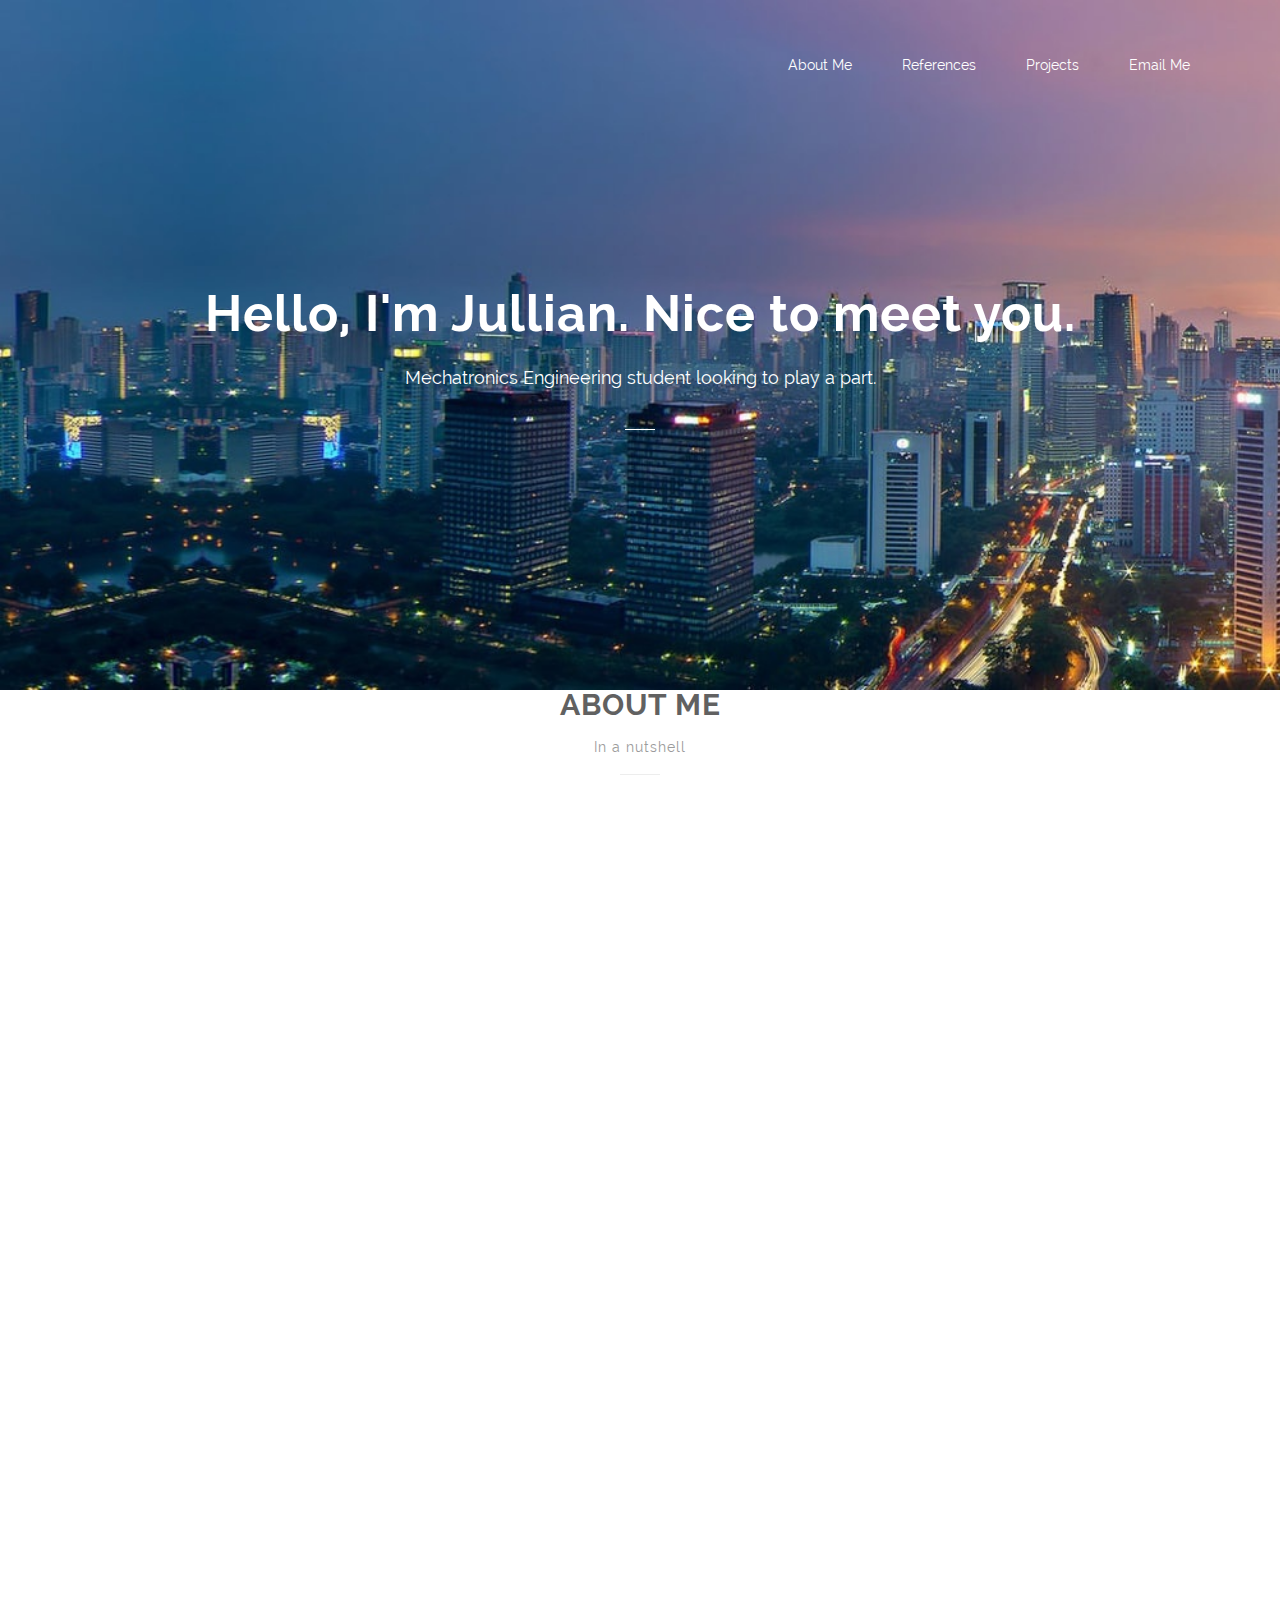
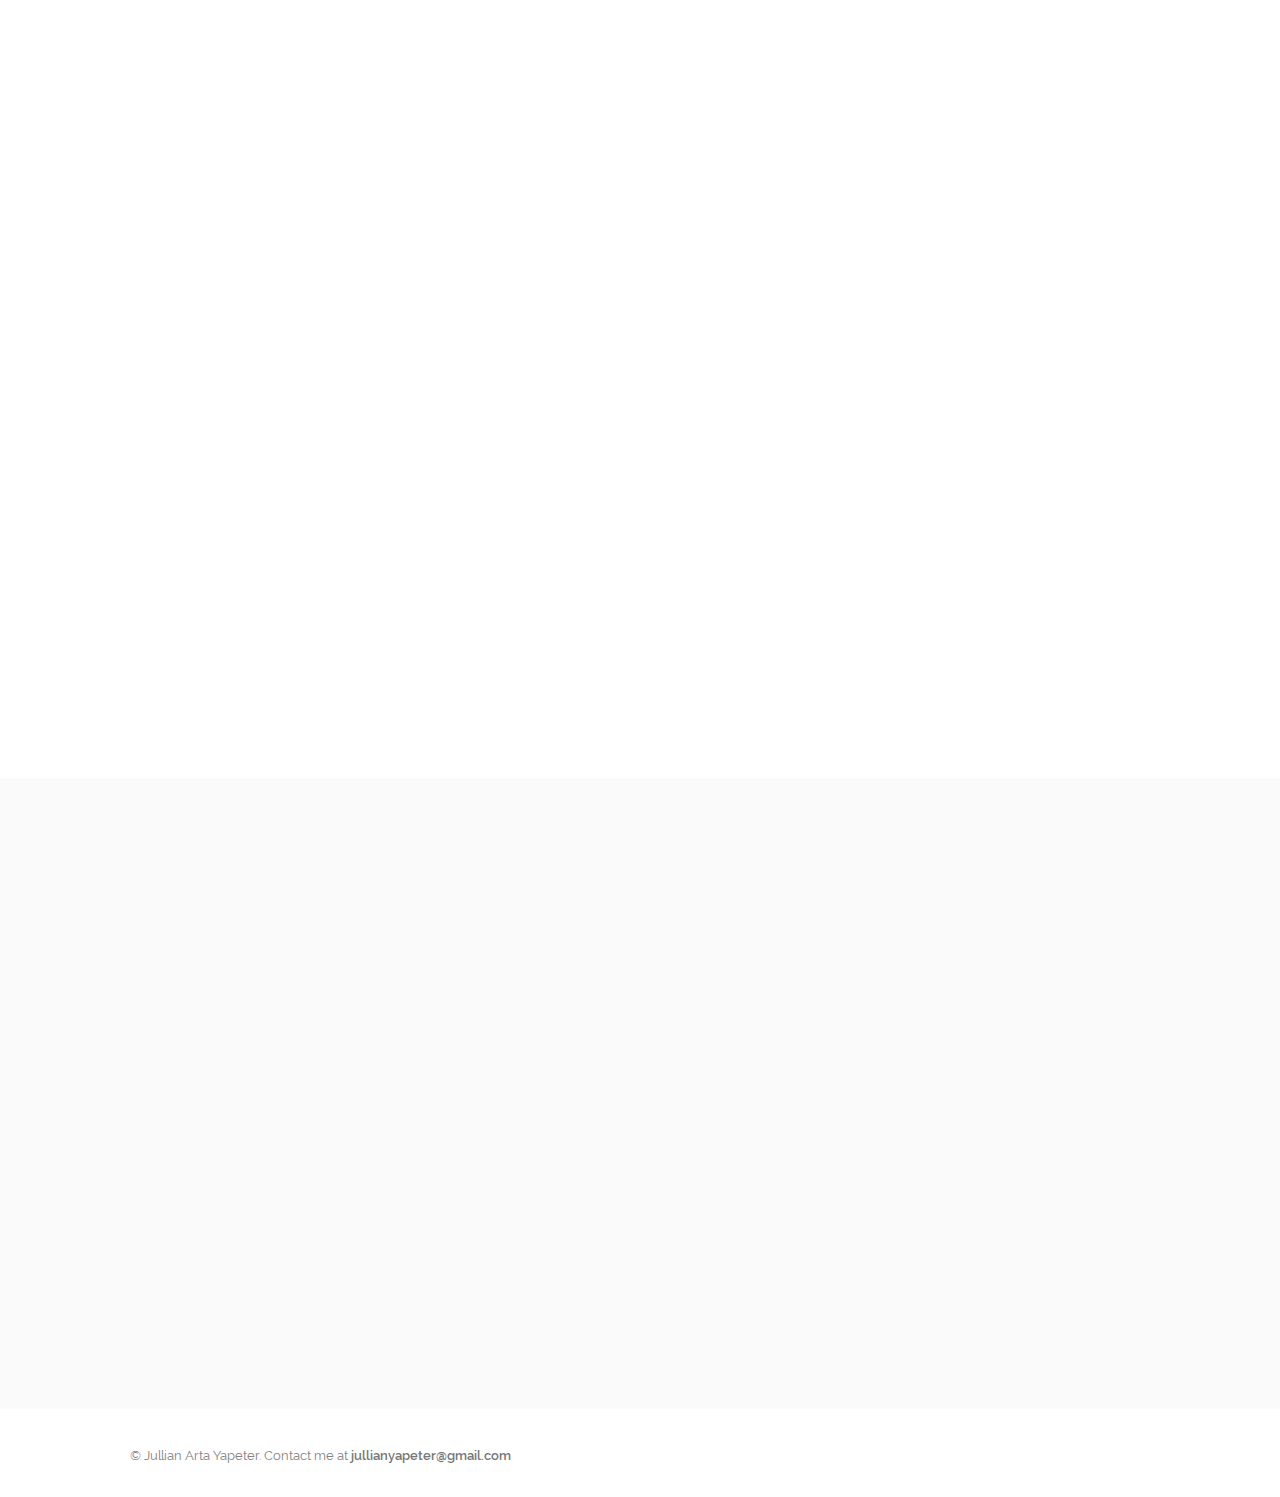
==== commit 23d63f71: "fixed typo" ====
--- a/index.html
+++ b/index.html
@@ -1,10 +1,11 @@
 <!DOCTYPE html>
 <html lang="en">
 <head>
-	<title>Jullian Yapeter's Personal Webiste</title>
+	<title>I'm Jullian Yapeter</title>
 	<meta charset="utf-8">
 	<meta name="Jullian Yapeter" content="">
 	<meta name="description" content="Jullian Arta Yapeter"/>
+	<link rel="icon" href="img/JAY LOGO 2.png">
 	<link rel="stylesheet" type="text/css" href="css/reset.css">
 	<link rel="stylesheet" type="text/css" href="css/fancybox-thumbs.css">
 	<link rel="stylesheet" type="text/css" href="css/fancybox-buttons.css">
@@ -72,7 +73,7 @@
 				<h2>My Passion</h2>
 				<p>With an immense entrepreneurial spirit, I thrive on new ideas. Identifying the issues in our society
 				and in our physical world, and delivering innovative user-centric solutions is what I uniquely bring to
-				the table at every company I work in. Outside of class, I enjoy travelling, playing sports, and the culinary arts"</p>
+				the table at every company I work in. Outside of class, I enjoy travelling, playing sports, and the culinary arts.</p>
 			</li>
 		</ul>
 	</section><!--  End services  -->
@@ -83,7 +84,6 @@
 		<h3 class="animated wow fadeInDown">who we are & what we do</h3>
 		<a href="http://www.youtube.com/embed/cBJyo0tgLnw" id="play_btn" class="fancybox animated wow flipInX" data-wow-duration="2s"></a>
 	</section><!--  End video  -->
--->
 
 	<section class="testimonials wrapper">
 		<div class="title animated wow fadeIn">
--- a/css/main.css
+++ b/css/main.css
@@ -108,7 +108,7 @@
 .billboard{
     width: 100%;
     height: 690px;
-    position: relative;
+    background-position: center top;
 }
 
 .billboard.light{
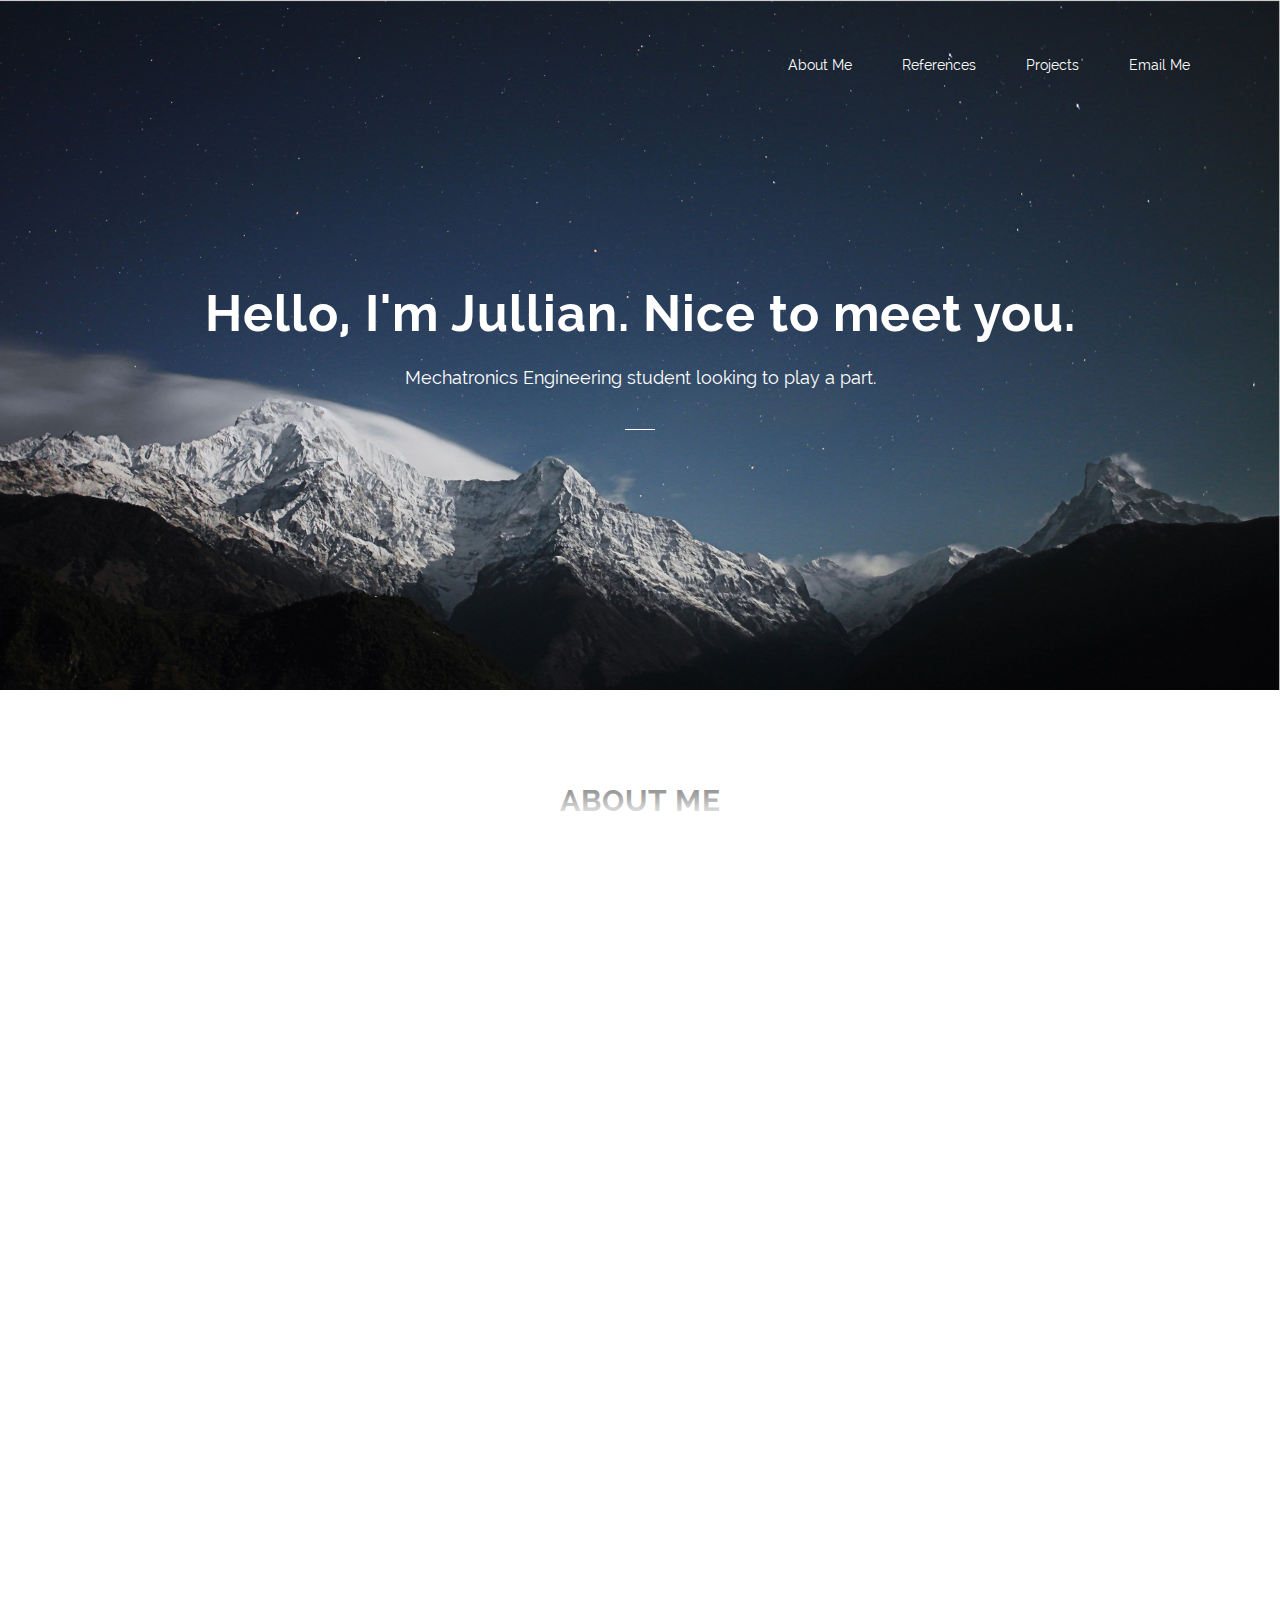
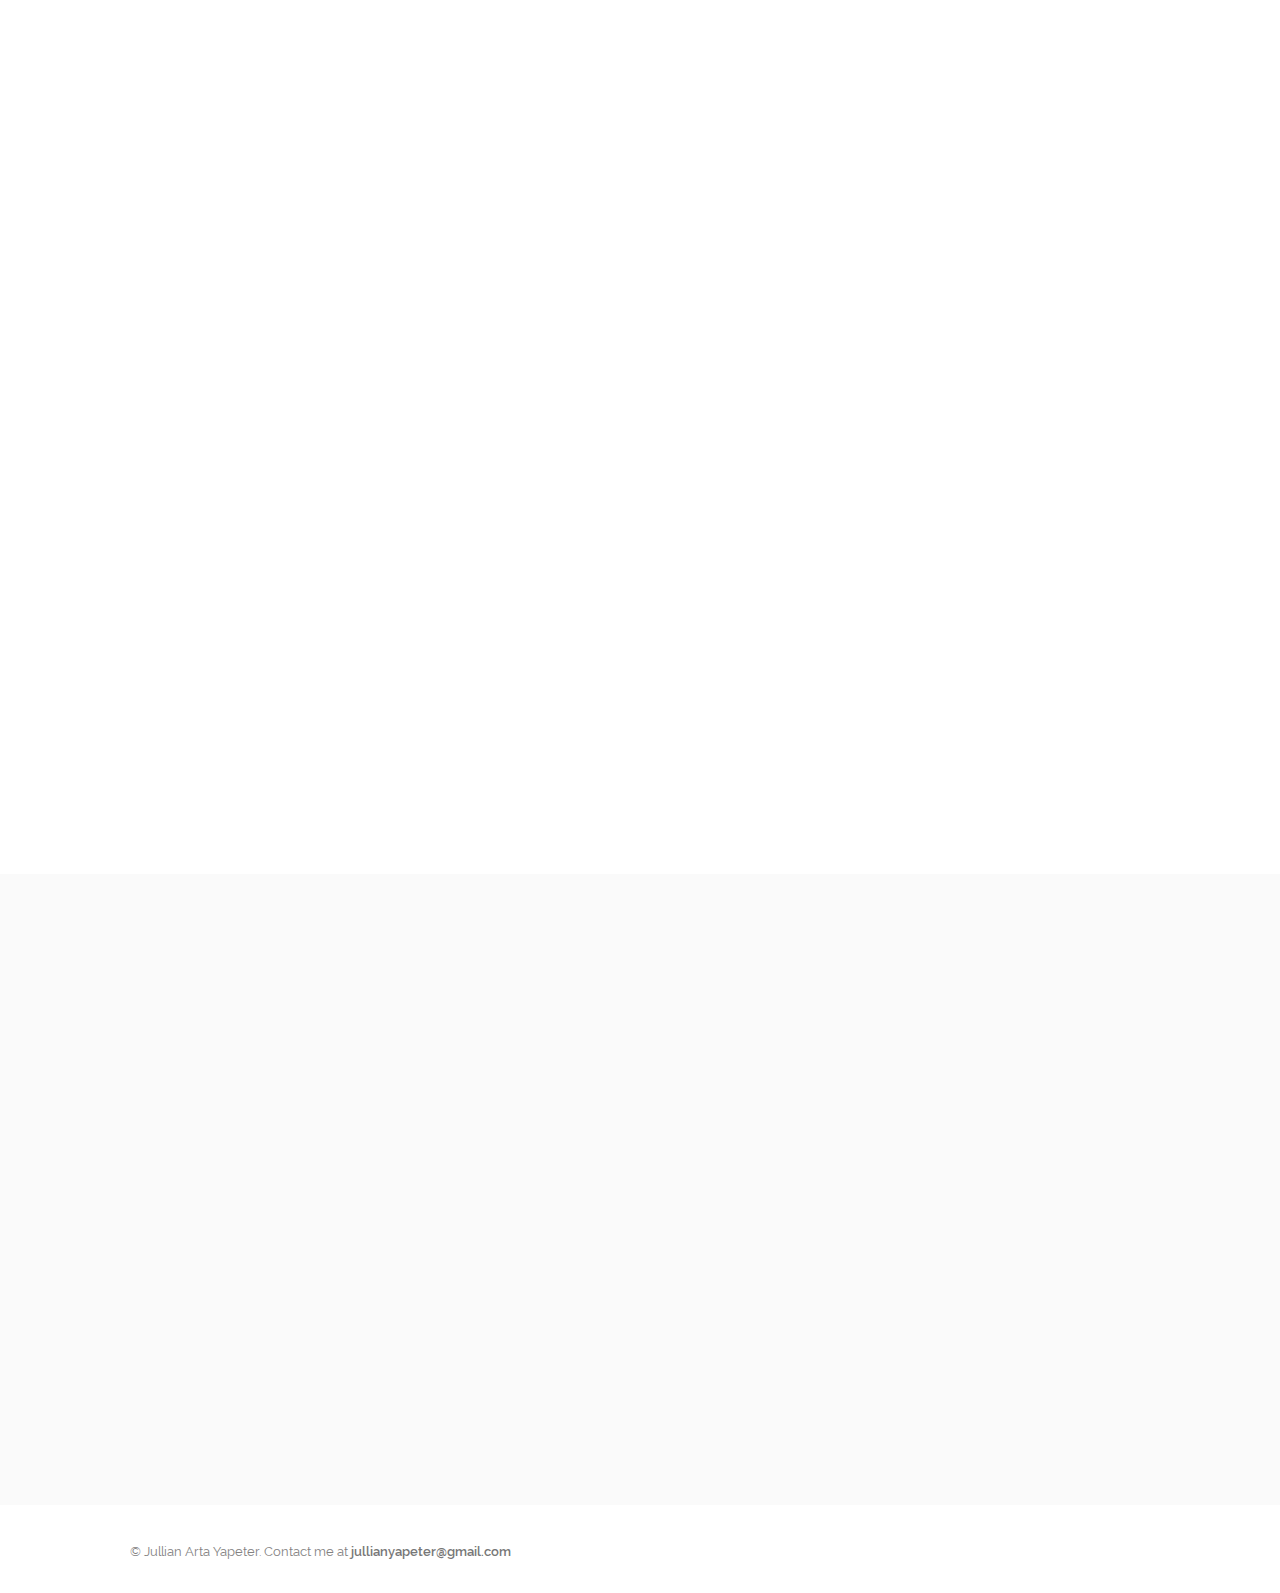
==== commit ada9a138: "fix padding on first heading" ====
--- a/index.html
+++ b/index.html
@@ -4,7 +4,7 @@
 	<title>I'm Jullian Yapeter</title>
 	<meta charset="utf-8">
 	<meta name="Jullian Yapeter" content="">
-	<meta name="description" content="Jullian Arta Yapeter"/>
+	<meta name="description" content="Jullian Arta Yapeter Waterloo Mechatronics Engineer Co-op"/>
 	<link rel="icon" href="img/JAY LOGO 2.png">
 	<link rel="stylesheet" type="text/css" href="css/reset.css">
 	<link rel="stylesheet" type="text/css" href="css/fancybox-thumbs.css">
@@ -47,6 +47,7 @@
 
 	<section class="services wrapper">
 		<div class="title animated wow fadeIn">
+			<p style="padding: 0 7em 6em 0;"></p>
 			<h2 id=about_me> About Me</h2>
 			<h3>In a nutshell</h3>
 			<hr class="separator"/>
@@ -88,7 +89,7 @@
 	<section class="testimonials wrapper">
 		<div class="title animated wow fadeIn">
 			<h2 id=references>References</h2>
-			<h3>How others describe me.</h3>
+			<h3>How others describe me</h3>
 			<hr class="separator"/>
 		</div>
 
--- a/css/main.css
+++ b/css/main.css
@@ -107,12 +107,13 @@
 /*    Billboard    */
 .billboard{
     width: 100%;
+    min-width: 100%;
     height: 690px;
     background-position: center top;
 }
 
 .billboard.light{
-    background: url('../img/jakarta.jpg') no-repeat;
+    background: url('../img/billboard.jpg') no-repeat;
 
     background-size: cover;
     -webkit-background-size: cover;
@@ -134,7 +135,7 @@
     position: absolute;
     width: 100%;
     height: 142px;
-    bottom: 0;
+    bottom: 0px;
     left: 0;
     margin-bottom: -1px;
     background: url('../img/shadow.png') repeat-x;
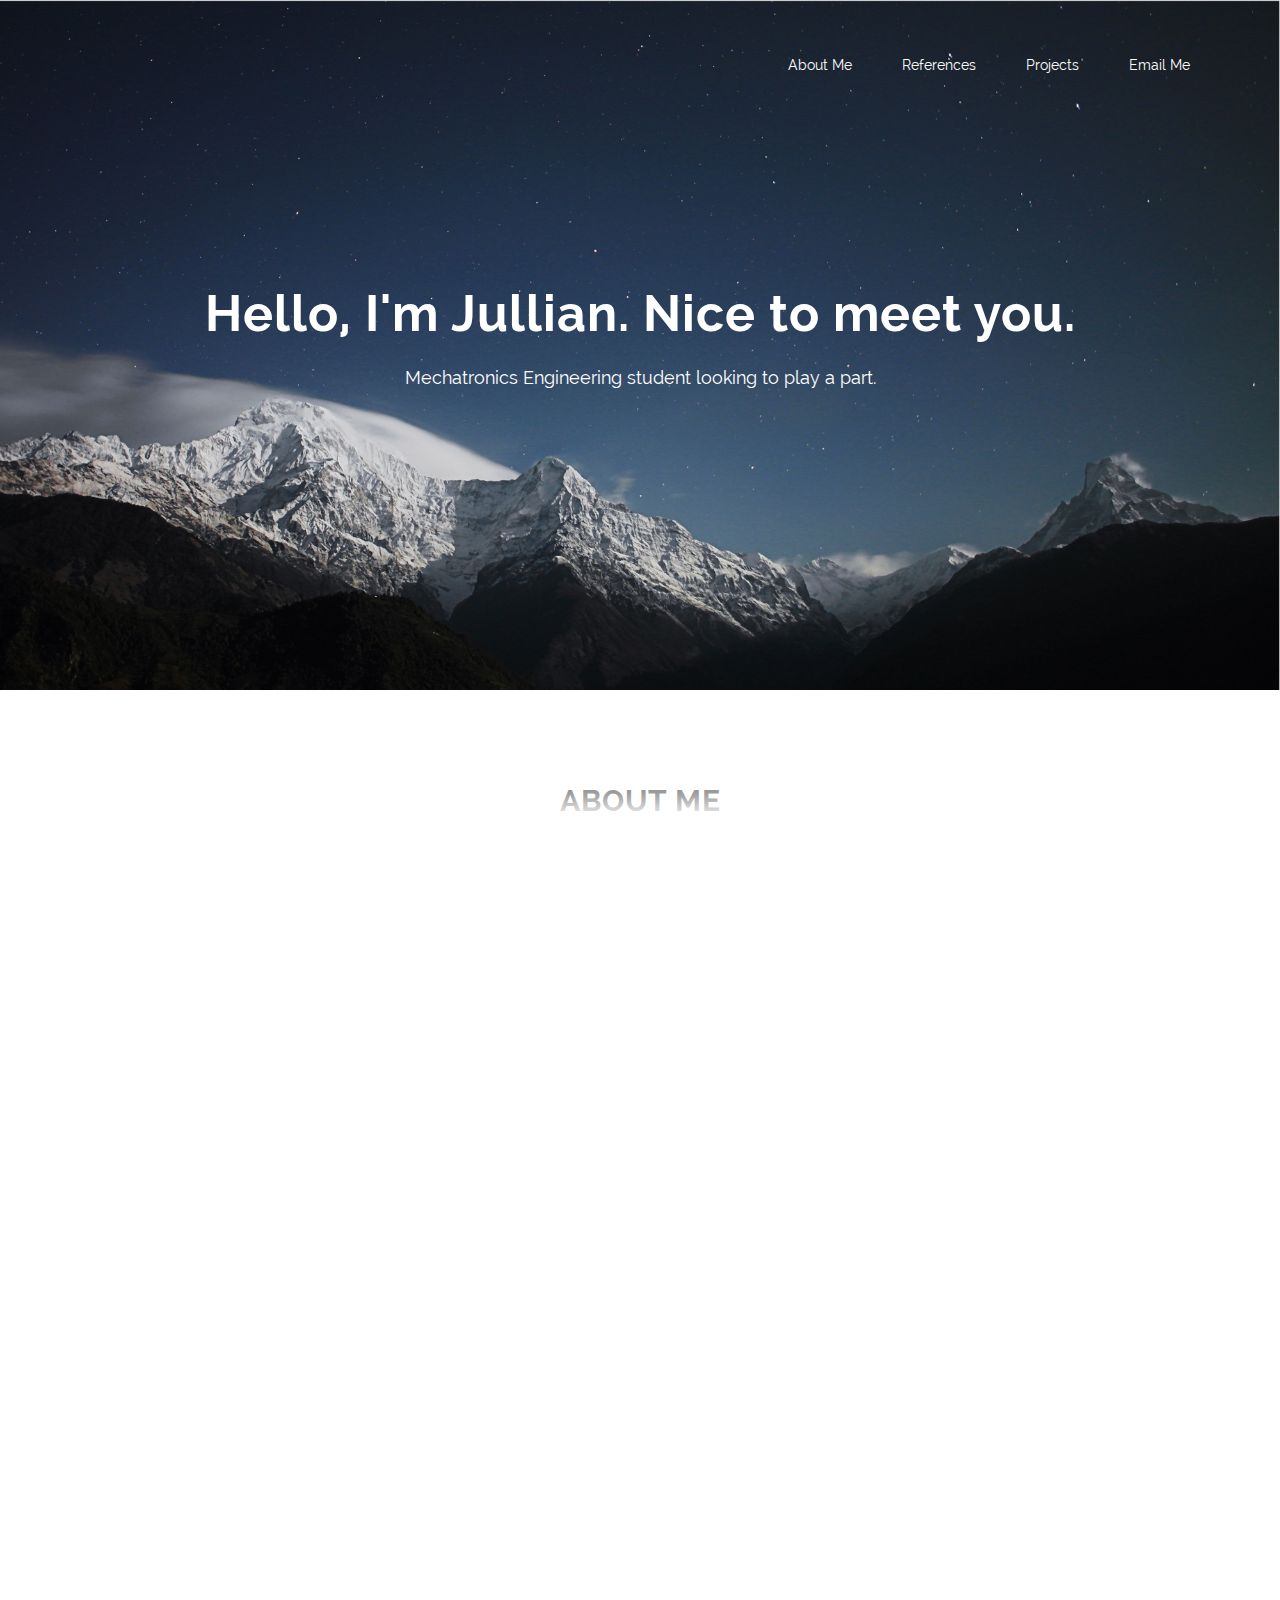
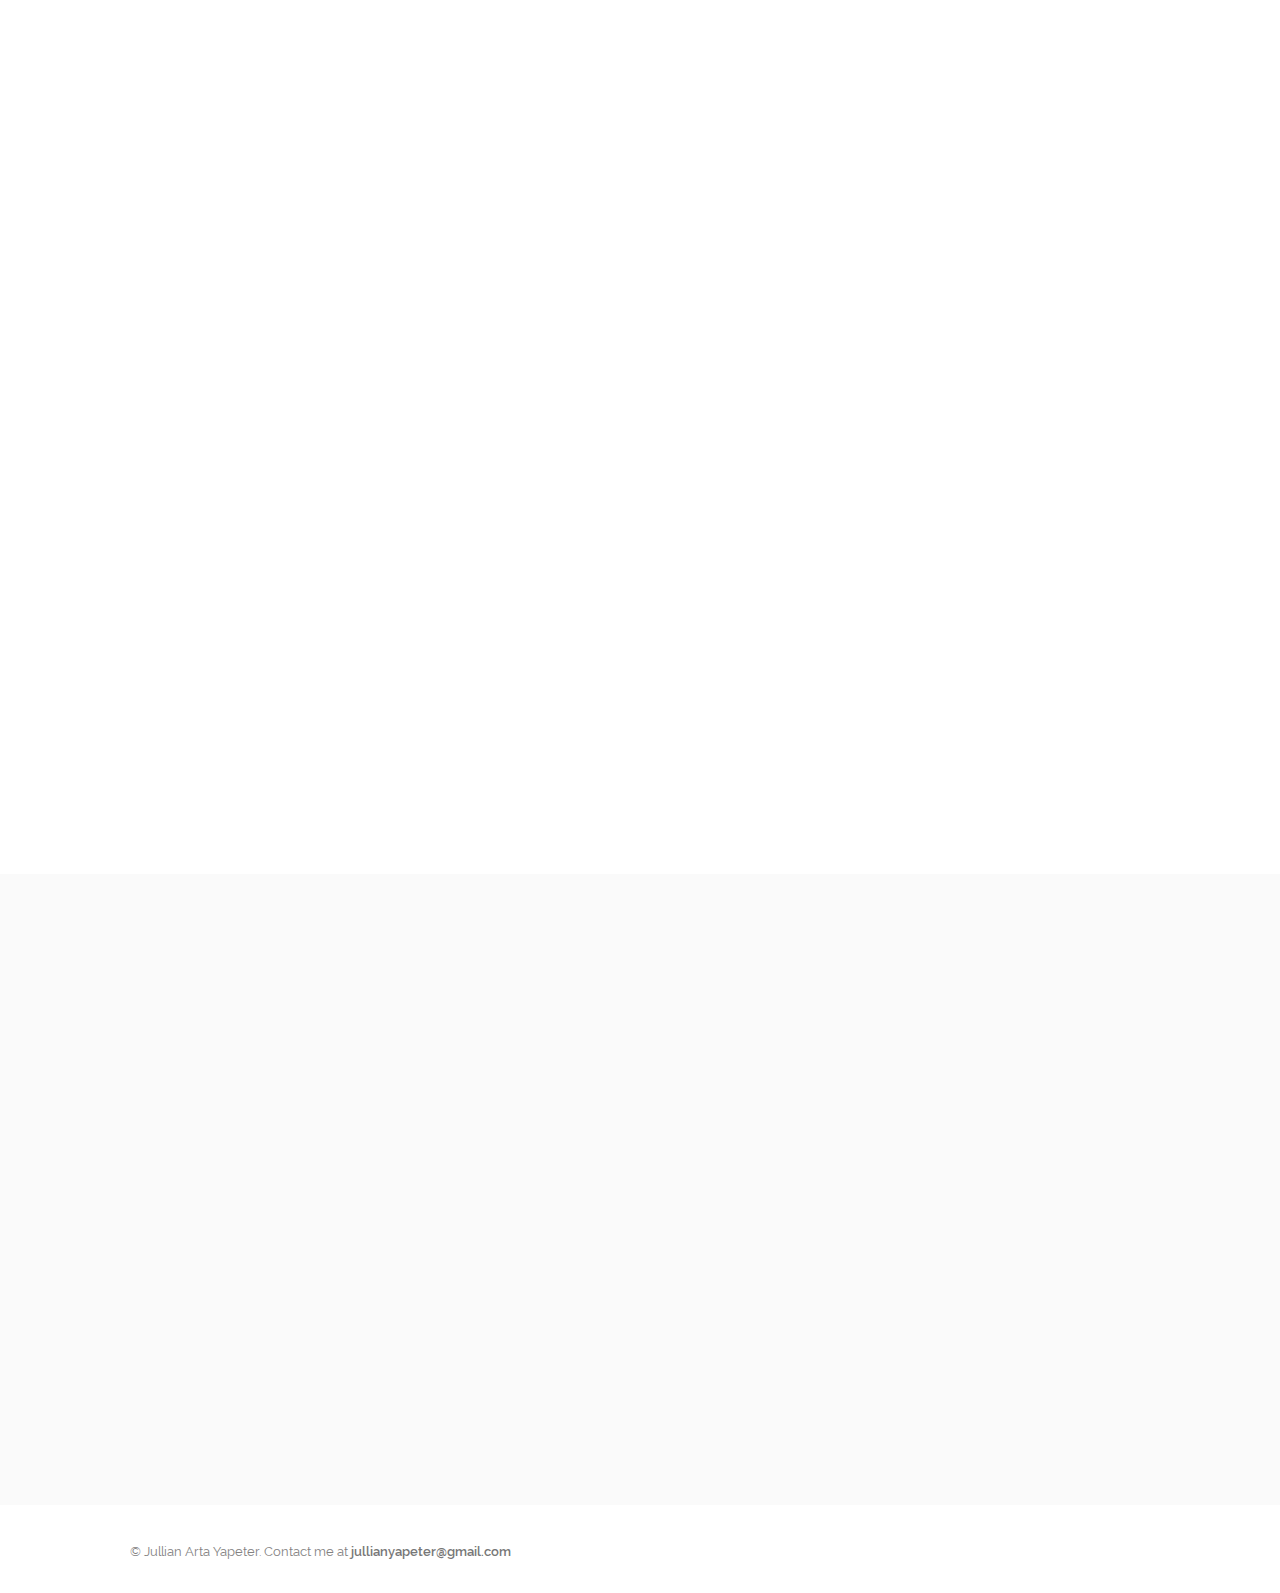
==== commit 72eff248: "Added Google Analytics" ====
--- a/index.html
+++ b/index.html
@@ -1,10 +1,20 @@
 <!DOCTYPE html>
 <html lang="en">
 <head>
+	<!-- Global site tag (gtag.js) - Google Analytics -->
+<script async src="https://www.googletagmanager.com/gtag/js?id=UA-116687393-1"></script>
+<script>
+  window.dataLayer = window.dataLayer || [];
+  function gtag(){dataLayer.push(arguments);}
+  gtag('js', new Date());
+
+  gtag('config', 'UA-116687393-1');
+</script>
+
 	<title>I'm Jullian Yapeter</title>
 	<meta charset="utf-8">
 	<meta name="Jullian Yapeter" content="">
-	<meta name="description" content="Jullian Arta Yapeter Waterloo Mechatronics Engineer Co-op"/>
+	<meta name="description" content="Jullian Arta Yapeter, Waterloo Mechatronics Engineer Co-op"/>
 	<link rel="icon" href="img/JAY LOGO 2.png">
 	<link rel="stylesheet" type="text/css" href="css/reset.css">
 	<link rel="stylesheet" type="text/css" href="css/fancybox-thumbs.css">
@@ -39,7 +49,6 @@
 		<div class="caption light animated wow fadeInDown clearfix">
 			<h1>Hello, I'm Jullian. Nice to meet you.</h1>
 			<p>Mechatronics Engineering student looking to play a part.</p>
-			<hr>
 		</div>
 		<div class="shadow"></div>
 	</section><!--  End billboard  -->
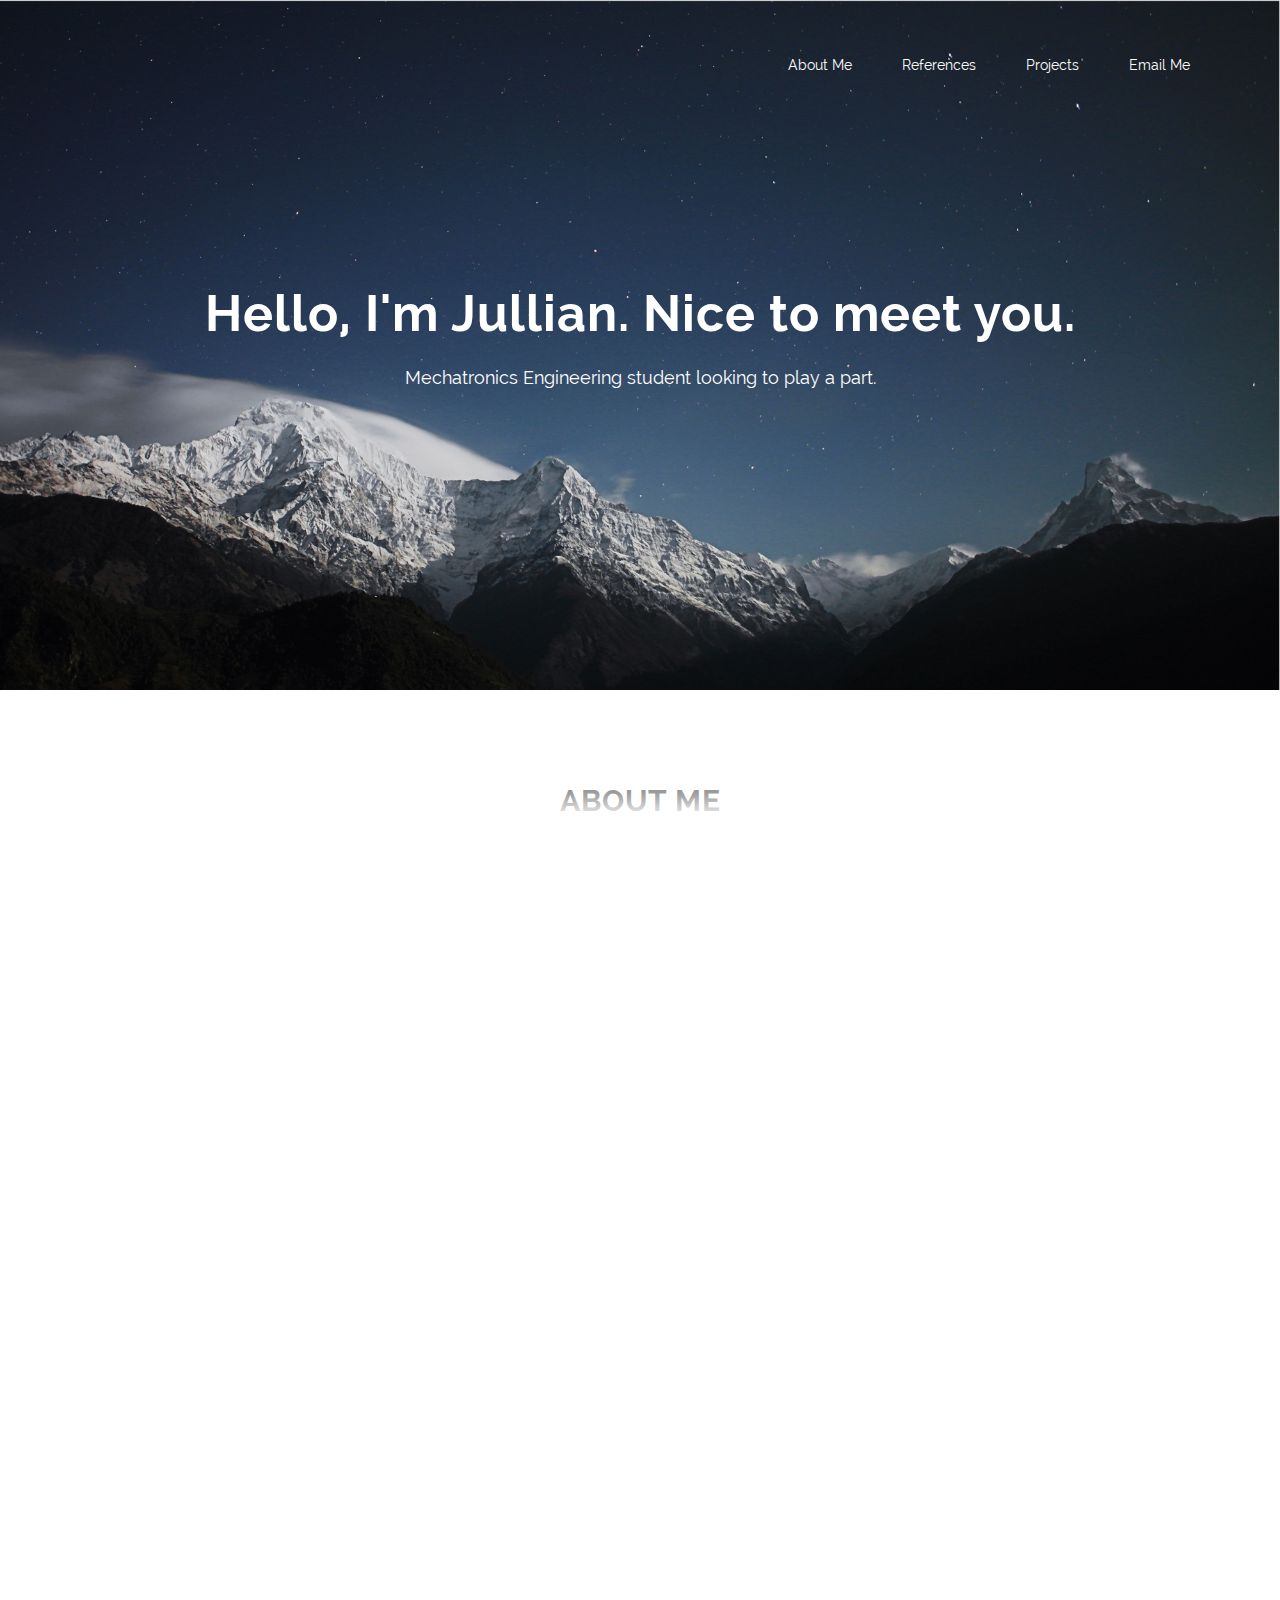
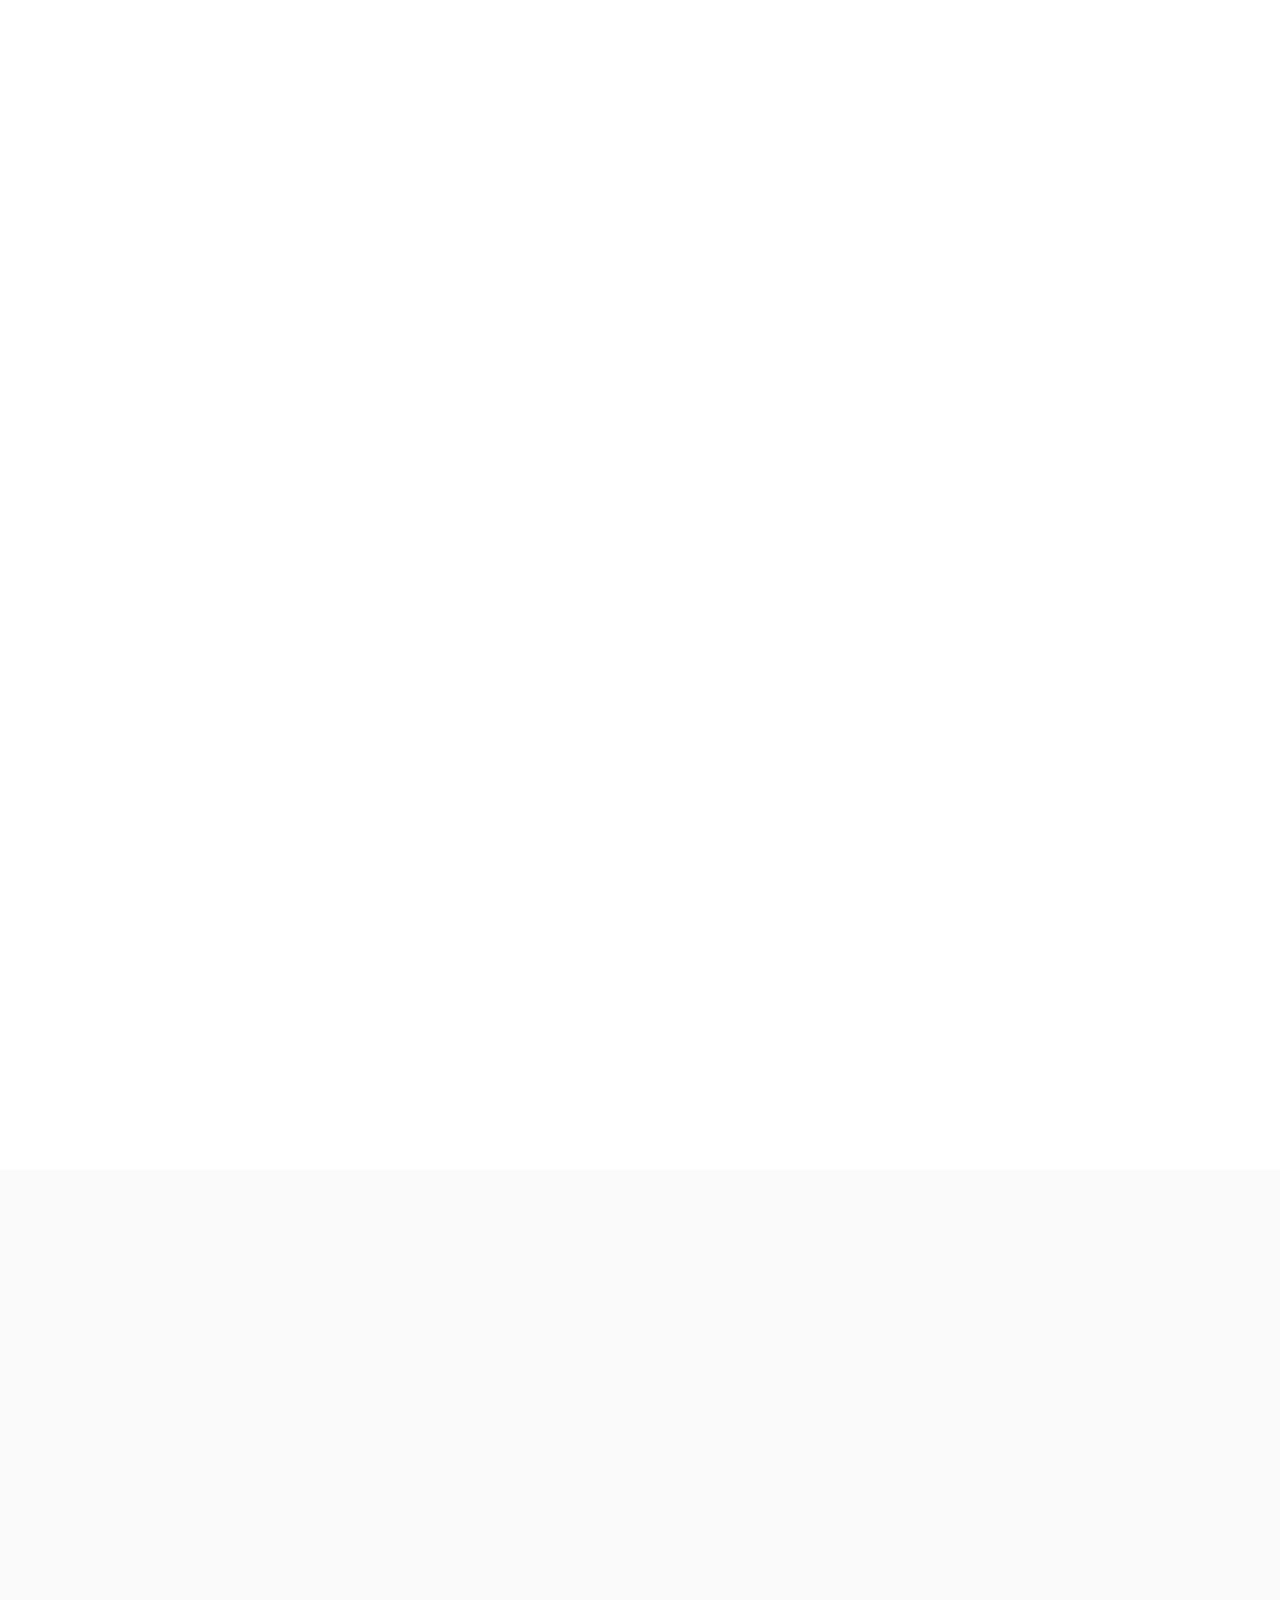
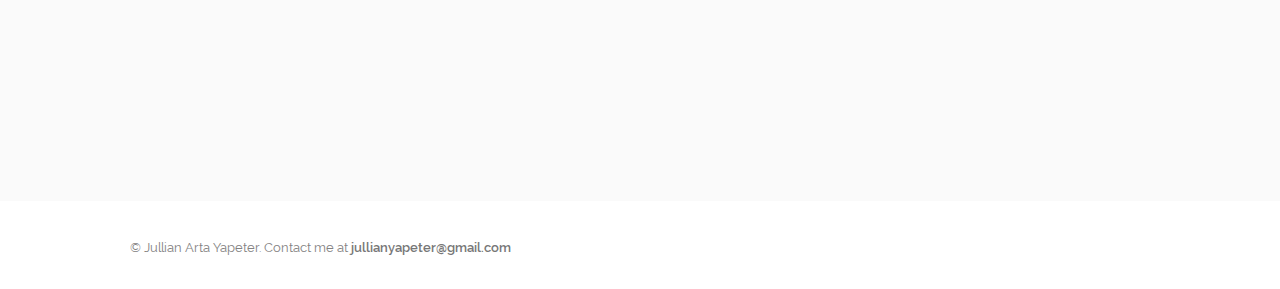
==== commit ab81de12: "Updated featured recommendations" ====
--- a/index.html
+++ b/index.html
@@ -104,26 +104,27 @@
 
 		<ul class="clearfix">
 			<li class="animated wow fadeInDown">
-				<p><img src="img/quotes.png" alt="" class="quotes"/>Jullian was filled with passion to learn and contribute. His passion to learn accelerated his learning and adaptation to the professional work environment. He is very collaborative and brings energy to the team while performing at his optimal capabilities. Jullian is always searching for more challenging problems to solve and finds joy in successfully addressing them.
+				<p><img src="img/quotes.png" alt="" class="quotes"/>Jullian was an outstanding worker, who regularly sought and came up with innovative solutions to complex problems. When needed, he would seek out and learn new disciplines on his own to solve these problems, including teaching himself areas of deep learning for which there were no in-house experts to mentor him.
+Jullian also showed exceptional initiative by indentifying areas of need, proposing new project ideas, and executing on them. Jullian was a fantastic intern, one of the best I've had. He learned how to use our internal system very quickly, and began making improvements to it almost immediately.
 				<span class="triangle"></span>
 				</p>
 				<div class="client">
 					<!-- <img src="img/client1.jpg" class="avatar"/> -->
 					<div class="client_details">
-						<h4>Brian Jeong</h4>
-						<h5>Senior Colleague at Taymer International Inc.</h5>
+						<h4>Jeremie Papon</h4>
+						<h5>Principal R&D Imagineer @ Disney Research</h5>
 					</div>
 				</div>
 			</li>
 			<li class="animated wow fadeInDown"  data-wow-delay=".2s">
-				<p><img src="img/quotes.png" alt="" class="quotes"/>The quality of work he delivered to the company was outstanding. During the term, Mr. Yapeter has produced large volume of work, including development of algorithms, performing literature review, software development and testing and data processing. He has shown a great ability in solving algorithm development and software coding challenges. During his work at AUG, Mr. Yapeter has been very dependable, even when the deadlines were very tight. He was a valuable asset to the team by accommodating team’s needs. Mr. Yapeter has shown excellent written and oral communication skills on every occasion available.
+				<p><img src="img/quotes.png" alt="" class="quotes"/>Jullian is the kind of person that looks at a massive task with an impossible deadline and smiles. I came to understand that he smiles because he knows he can get it done and may have already worked out a possible approach vector. It was a pleasure to work with Jullian in the past 4 months at IBM where he worked on and delivered leading-edge projects with minimal prior expertise, prior documentation, and minimal guidance. For the project that I managed, Julllian demonstrated excellent capabilities in machine learning, visual recognition, robotics, and software development. Whenever Jullian is challenged to think bigger and broader, he rises to the challenge and adds his own bit of detail/insight to exceed expectations. In addition to having a strong drive to learn and explore, he takes full ownership of tasks (which has sometimes involved working into the AM) and remains committed well beyond the critical point to ensure maintainability and growth of the project. I would absolutely recommend Jullian to anyone that may be considering him.
 				<span class="triangle"></span>
 				</p>
 				<div class="client">
 					<!-- <img src="img/client2.jpg" class="avatar"/> -->
 					<div class="client_details">
-						<h4>Abhijit Sinha, PhD.</h4>
-						<h5>Manager of Emerging Technologies at A.U.G. Signals</h5>
+						<h4>Brananvan Selvasingham</h4>
+						<h5>Watson IoT+AI Architect @ IBM</h5>
 					</div>
 				</div>
 			</li>
@@ -141,7 +142,7 @@
 					<!-- <img src="img/client3.jpg" class="avatar"/> -->
 					<div class="client_details">
 						<h4>Dylan Ng</h4>
-						<h5>Prototype Technical Director at GM 2908 Innovation Lab</h5>
+						<h5>Prototype Technical Director @ GM 2908 Innovation Lab</h5>
 					</div>
 				</div>
 			</li>
@@ -209,7 +210,7 @@
 							<span class="day">10</span>
 							<span class="month">Jan</span>
 						</div>-->
-						<a href="Jullian_Arta_Yapeter_3A/index1.html">
+						<a href="jullian_yapeter_resume.html">
 							<img src="img/resume_icon.png" alt=""/>
 						</a>
 					</div>
